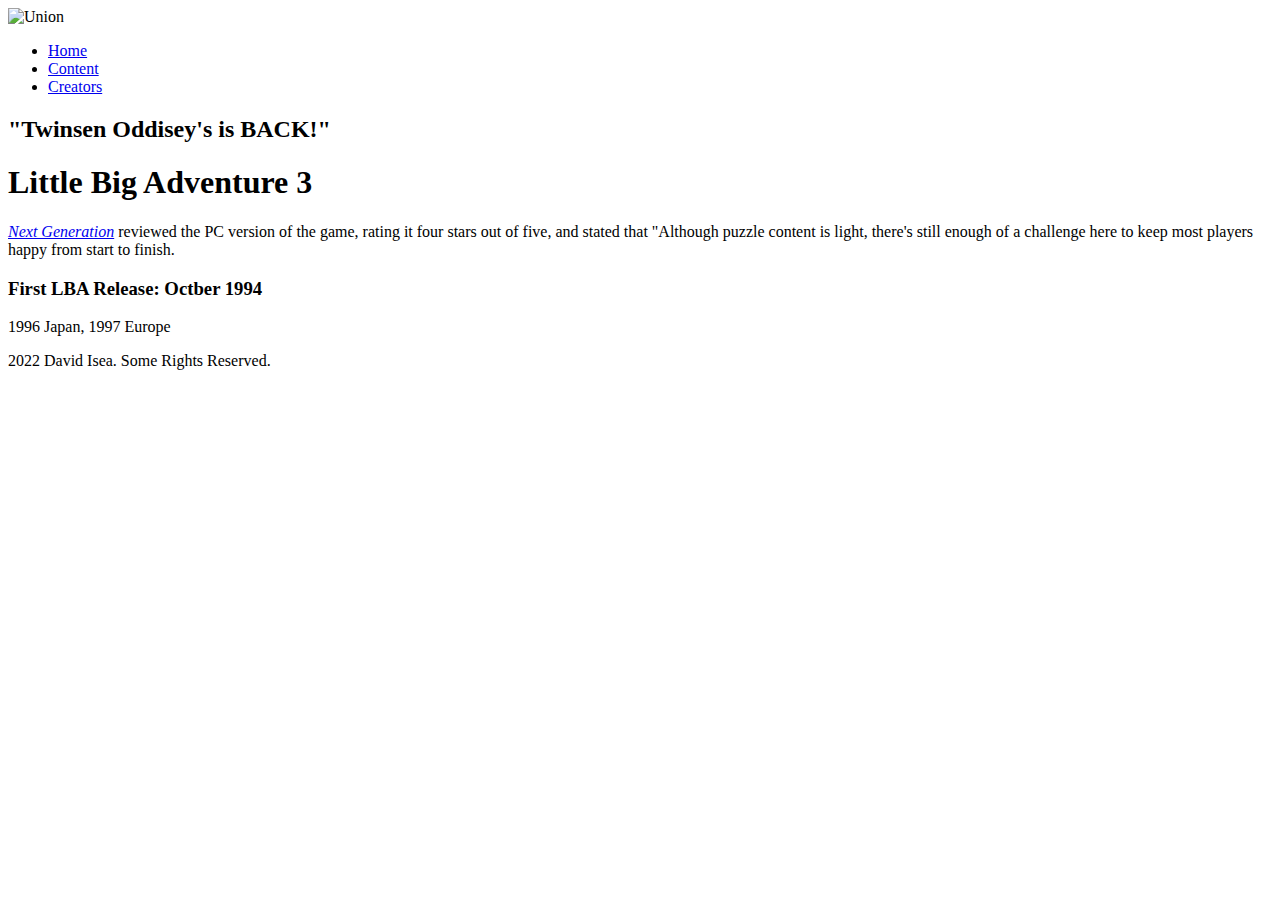
==== about.html @ aa3f0c39 "Create Pages" ====
<!DOCTYPE html>
<html lang="en">
<head>
  <meta charset="UTF-8">
<meta name="viewport" content="width=device-width, initial-scale=1.0">
<title>About Little Big Adventure!</title>  
</head>
<body>
    <nav class="navbar">                        
        <img class="menu" src="Images/Unionw.svg" alt="Union"/>
        <ul class="nav-links">
          <li><a href="index.html">Home</a></li>
          <li><a href="#program">Content</a></li>
          <li><a href="#contact">Creators</a></li>              
        </ul>
    </nav>
    <header class="header">        
        <h2>"Twinsen Oddisey's is BACK!"</h2>
        <h1>Little Big Adventure 3</h1>
        <p><em><a href="https://en.wikipedia.org/wiki/Next_Generation_(magazine)">Next Generation</a></em> reviewed the PC version of the game, rating it four stars out of five, and stated that "Although puzzle content is light, there's still enough of a challenge here to keep most players happy from start to finish.</p>       
        <h3>First LBA Release: Octber 1994</h3>
        <p>1996 Japan, 1997 Europe</p>
    </header>
    <footer id="footer">
        <div class="Partners">
        </div>
        <div>
            <p>2022 David Isea. Some Rights Reserved.</p>
        </div>
    </footer>
</body>
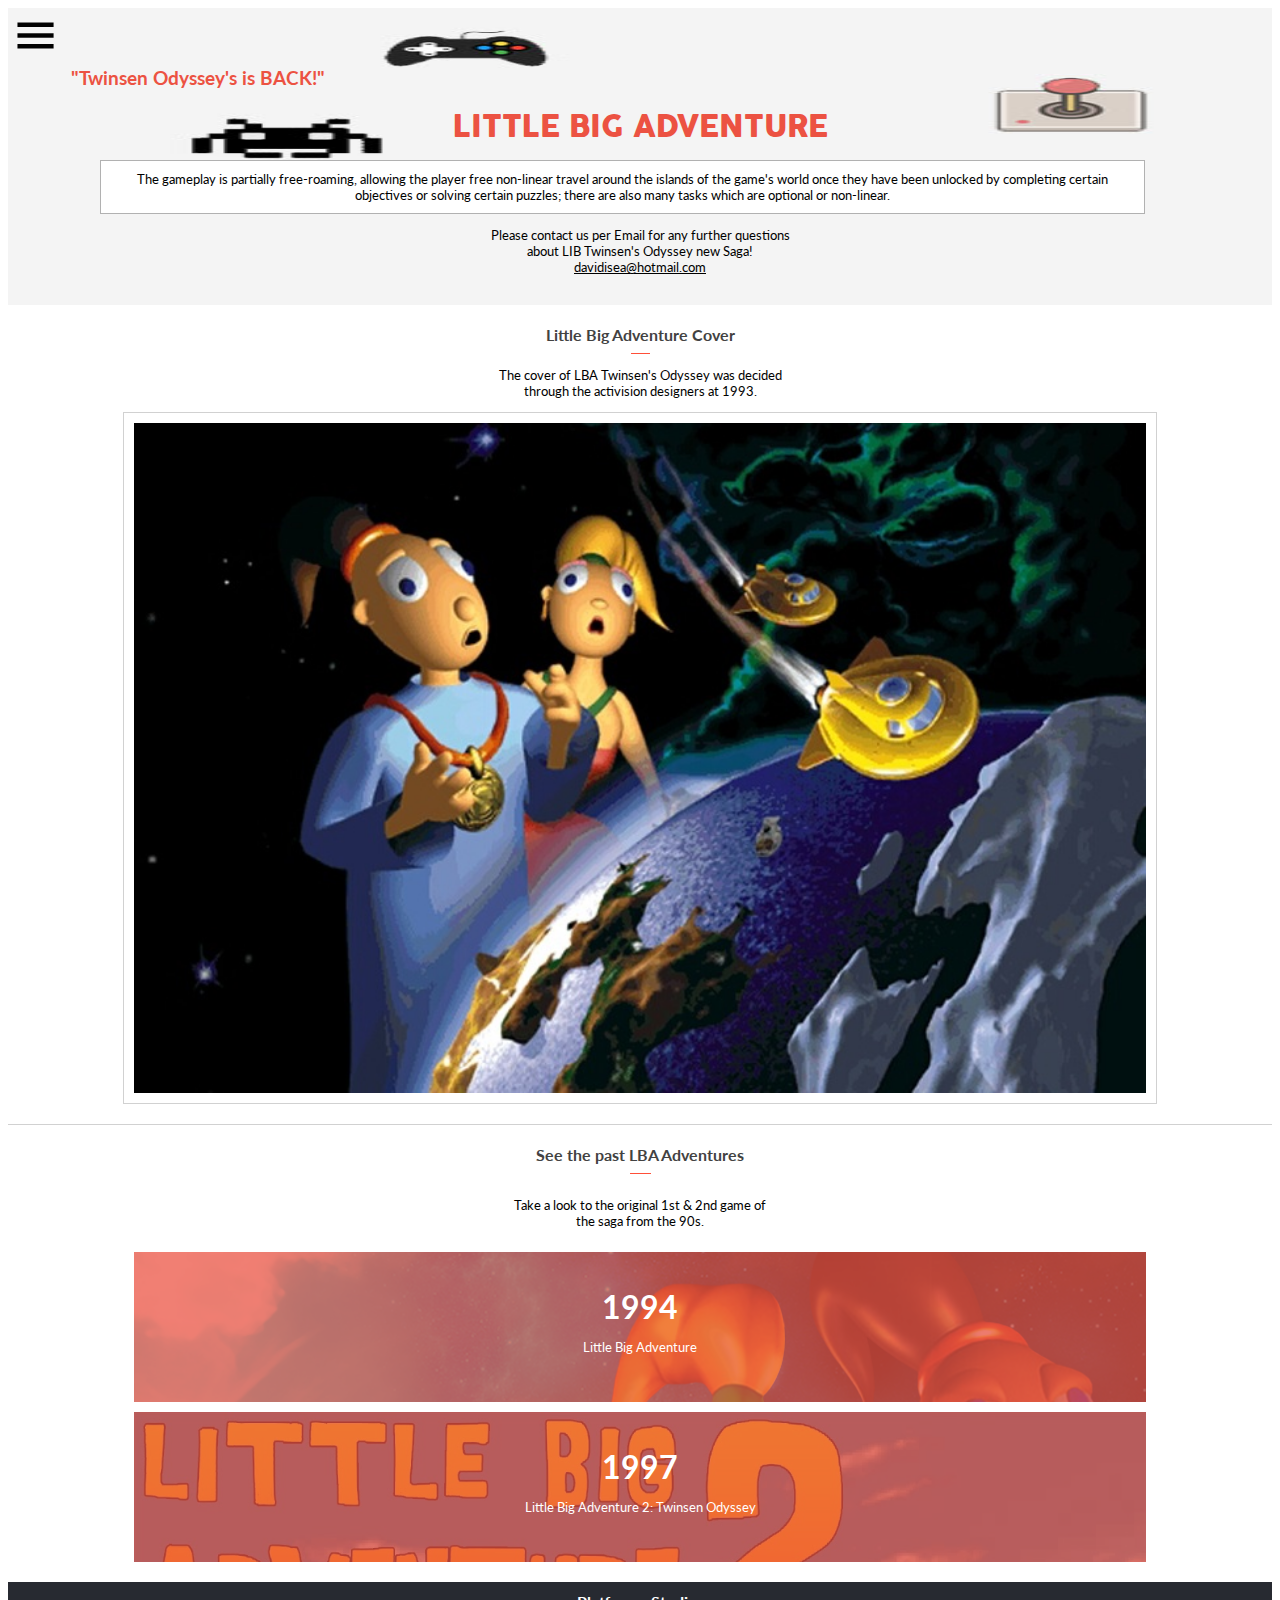
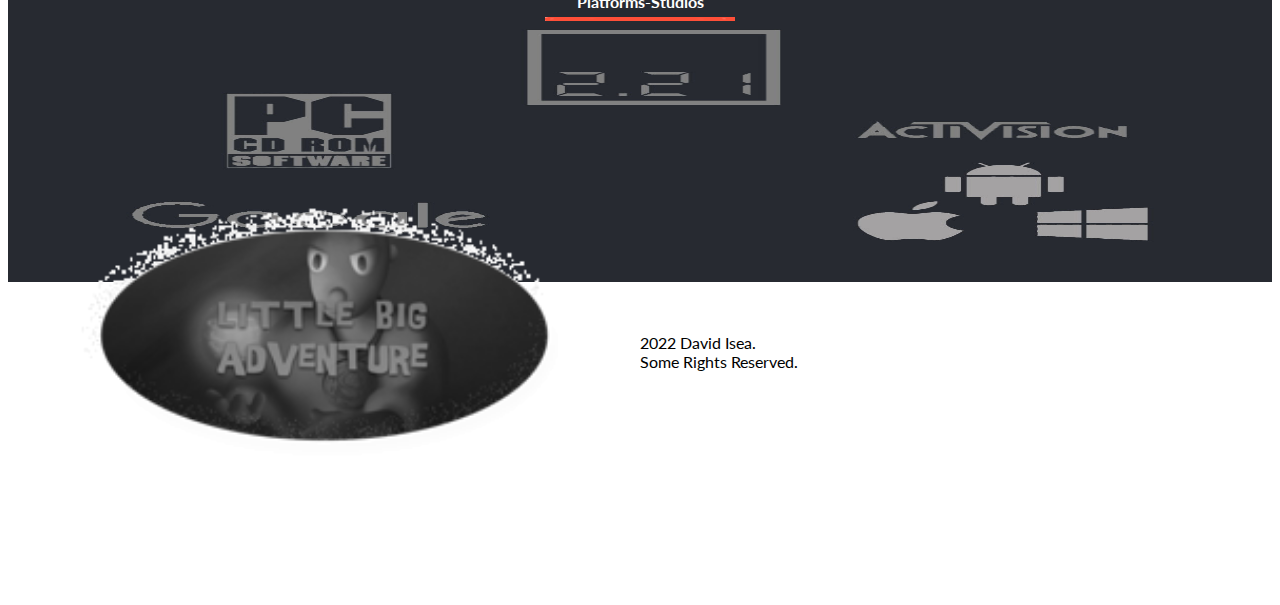
==== commit 73a28325: "Style for aobut" ====
--- a/about.html
+++ b/about.html
@@ -3,29 +3,58 @@
 <head>
   <meta charset="UTF-8">
 <meta name="viewport" content="width=device-width, initial-scale=1.0">
-<title>About Little Big Adventure!</title>  
+<title>Little Big Adventure!</title>
+<link rel="preconnect" href="https://fonts.googleapis.com">
+<link rel="preconnect" href="https://fonts.gstatic.com" crossorigin>
+<link href="https://fonts.googleapis.com/css2?family=Lato&display=swap" rel="stylesheet">
+<link rel="stylesheet" href="https://fonts.googleapis.com/css2?family=Material+Symbols+Outlined:opsz,wght,FILL,GRAD@20..48,100..700,0..1,-50..200" />
+<link rel="stylesheet" href="style.css">    
 </head>
 <body>
-    <nav class="navbar">                        
-        <img class="menu" src="Images/Unionw.svg" alt="Union"/>
-        <ul class="nav-links">
-          <li><a href="index.html">Home</a></li>
-          <li><a href="#program">Content</a></li>
-          <li><a href="#contact">Creators</a></li>              
+    <div id="bg-about">
+       <nav class="navbar">                        
+            <span class="material-symbols-outlined" >menu</span>
+            <ul class="nav-links">
+            <li><a href="about.html">About</a></li>
+            <li><a href="#program">Content</a></li>
+            <li><a href="#footer">Platforms-Studios</a></li>              
         </ul>
-    </nav>
-    <header class="header">        
-        <h2>"Twinsen Oddisey's is BACK!"</h2>
-        <h1>Little Big Adventure 3</h1>
-        <p><em><a href="https://en.wikipedia.org/wiki/Next_Generation_(magazine)">Next Generation</a></em> reviewed the PC version of the game, rating it four stars out of five, and stated that "Although puzzle content is light, there's still enough of a challenge here to keep most players happy from start to finish.</p>       
-        <h3>First LBA Release: Octber 1994</h3>
-        <p>1996 Japan, 1997 Europe</p>
-    </header>
+       </nav>
+       <header class="header about"> 
+            <h3>"Twinsen Odyssey's is BACK!"</h3>
+            <h1>Little Big Adventure</h1>
+            <p id="sup_text">The gameplay is partially free-roaming, allowing the player free non-linear travel around the islands of the game's world once they have been unlocked by completing certain objectives or solving certain puzzles; there are also many tasks which are optional or non-linear.</p>       
+            <p>Please contact us per Email for any further questions</br>
+            about LIB Twinsen's Odyssey new Saga!</br>
+            <a href=""> davidisea@hotmail.com</a></p>
+        </header>
+    </div>
+    <div class="logo">
+        <h4>Little Big Adventure Cover</h4>
+        <p>The cover of LBA Twinsen's Odyssey was decided</br>
+            through the activision designers at 1993.</p>
+        <img src="Images/lba2.jpg" alt="LBA Cover">
+    </div>
+    <div class="past">
+        <h4>See the past LBA Adventures</h4>
+        <p>Take a look to the original 1st & 2nd game of</br> the saga from the 90s.</p>
+        <div class="old1">
+            <h3>1994</h3>
+            <p>Little Big Adventure</p>
+        </div>
+        <div class="old2">
+            <h3>1997</h3>
+            <p>Little Big Adventure 2: Twinsen Odyssey</p>
+        </div>
+    </div>
     <footer id="footer">
-        <div class="Partners">
+        <div class="partners">
+        <h4>Platforms-Studios</h4>
         </div>
-        <div>
-            <p>2022 David Isea. Some Rights Reserved.</p>
+        <div class="copyrights">
+            <img class="lba" src="Images/lba.png" alt="LBA Logo"> 
+            <p>2022 David Isea.</br>Some Rights Reserved.</p>
         </div>
     </footer>
+
 </body>--- a/style.css
+++ b/style.css
@@ -0,0 +1,345 @@
+@font-face {
+    font-family: 'CocoGoose';
+    src: url(Fonts/cocogoose_pro-trial-webfont.woff);
+    src: url(Fonts/cocogoose_pro-trial-webfont.woff2);    
+}
+
+.navbar{
+   position: sticky;
+   padding: 5px;
+   top: 0;   
+}
+   
+.nav-links{
+    display: none;
+    float: inline-end;
+}
+
+.material-symbols-outlined {
+  font-variation-settings:
+  'FILL' 0,
+  'wght' 700,
+  'GRAD' 0,
+  'opsz' 48;
+  font-size: 45px;  
+}
+
+#bg{
+    background-image: url(Images/graybg.jpg);
+    background-repeat: no-repeat;
+    background-size: cover;
+}
+
+#bg-about{
+    background-image: url(Images/graybg-ABOUT.jpg);
+    background-repeat: no-repeat;
+    background-size: 100% 100%;
+}
+
+.header{   
+    display: flex;
+    flex-direction: column;
+    column-gap: 200px;
+    margin-inline: 5%;     
+}
+
+.main p{
+    background-color: rgb(240, 240, 240);
+    width: 95%;
+    margin-inline:2.5% ;
+    border: 3px solid white; 
+    font-family: 'Lato', sans-serif;   
+}
+
+.about #sup_text{
+    background-color: white;
+    width: 90%;
+    margin-inline:2.5% ;
+    border: 1px solid rgb(177, 177, 177); 
+    font-family: 'Lato', sans-serif;
+    padding: 10px; 
+    margin-bottom: 0px;  
+}
+
+a{
+    color: black;
+}
+
+a:hover {
+    color:#EC5242;
+  }
+
+.about p{
+    width: 100%;
+    text-align: center;
+    font-family: 'Lato', sans-serif;
+    font-size: small;
+    margin-bottom: 30px;
+}
+
+.header h4{
+    margin-bottom: 40px;
+}
+
+.header h2{
+    font-weight: bolder;
+    font-size: 25px;
+}
+
+.main h1{
+   background-image: url(Images/h1bg.jpg);
+   -webkit-background-clip: text;
+   -webkit-text-fill-color: transparent;   
+   font-size: 45px;
+   text-transform: uppercase;
+   font-weight: 400;
+   font-family: 'CocoGoose', sans-serif;
+   line-height: 38px;
+   margin-top: 5px;
+   margin-bottom: 0px;   
+}
+
+.about h1{
+    color: #EC5242;      
+    font-size: 30px;
+    text-transform: uppercase;
+    font-weight: 400;
+    font-family: 'CocoGoose', sans-serif;
+    line-height: 38px;
+    margin-top: 20px;
+    margin-bottom: 0px; 
+    text-align: center;
+}
+ 
+
+h3{
+    color: #EC5242;
+    font-family: 'Lato', sans-serif;
+    margin: 0;    
+}
+
+h2,h4{
+    color: #424242;
+    font-family: 'Lato', sans-serif;
+    margin: 0;
+}
+
+#program{
+    background-image: url(Images/Abstract-Patterns-High-Quality-Gray-Background.webp);
+    background-repeat: no-repeat;
+    background-size: cover;
+    padding-bottom: 80px;
+    display: flex;
+    flex-direction: column;
+}
+
+#lft{
+    text-align: right;
+    color:#EC5242;
+    font-size: 18px;  
+    font-weight: bold;
+    width: 40%;
+    text-align: right;  
+}
+.plist{       
+    width: 90%;
+    margin-inline: 5%;
+    padding-left: 0px;
+    font-family: 'Lato', sans-serif;   
+}
+
+.plist #f{
+    background-image: url(Images/Icons/conjunto-de-botones-de-xbox.png);
+    background-repeat: no-repeat;
+    background-size: 10%;
+    background-position: top 50% left 1%;
+}
+.plist #s{
+    background-image: url(Images/Icons/control-de-juego-con-joystick.png);
+    background-repeat: no-repeat;
+    background-size: 10%;
+    background-position: top 50% left 1%;
+}
+.plist #t{
+    background-image: url(Images/Icons/objetivo-del-juego-de-disparos.png);
+    background-repeat: no-repeat;
+    background-size: 10%;
+    background-position: top 50% left 1%;
+}
+.plist #fr{
+    background-image: url(Images/Icons/disco-de-forma-circular-negra.png);
+    background-repeat: no-repeat;
+    background-size: 10%;
+    background-position: top 50% left 1%;
+}
+.plist #ff{
+    background-image: url(Images/Icons/supervisar-el-teclado-y-el-mouse.png);
+    background-repeat: no-repeat;
+    background-size: 10%;
+    background-position: top 50% left 1%;
+}
+#program li{    
+    display: flex;    
+    color: rgb(226, 226, 226);
+    align-items: center;
+    justify-content: space-around;
+    background-color: rgb(240, 240, 240, 0.2);
+    gap: 15px;            
+}
+
+#program li #rgt{
+width: 60%;
+}
+
+li:not(:last-child) { 
+    margin-bottom: 10px;  
+ }
+
+.btn{
+    margin-top: 10px;
+    width: 60%;    
+    background-color: #EC5242;    
+    color: white;
+    padding: 15px 20px;
+    text-decoration: none;
+    margin-inline: 15%;
+    text-align: center;
+    font-family: 'Lato', sans-serif;
+}
+
+.btn:hover{
+    background-color: #f17668;
+}
+
+#program h4{
+    color: white;
+    text-align: center;
+    margin-top: 7%;
+    background: url(Images/underline.png) bottom no-repeat;
+    padding-bottom: 10px;
+    background-size: 10%;            
+}
+
+.logo{
+    padding-top: 20px;
+    display: flex;
+    flex-direction: column;
+    align-items: center;
+    padding-bottom: 20px;
+}
+
+.logo h4{
+    background: url(Images/underline.png) bottom no-repeat;
+    padding-bottom: 10px;
+    background-size: 10%;            
+}
+
+.logo p{
+    text-align: center;
+    font-family: 'Lato', sans-serif;
+    font-size: small;
+}
+
+.logo img{
+    width: 80%;
+    border: #d1d1d1 1px solid;
+    padding: 10px 10px;
+}
+
+.past{
+    padding-top: 20px;
+    display: flex;
+    flex-direction: column;
+    align-items: center;
+    padding-bottom: 20px;
+    border-top:  #d1d1d1 1px solid;   
+    row-gap: 10px;   
+}
+
+.past h4{
+    background: url(Images/underline.png) bottom no-repeat;
+    padding-bottom: 10px;
+    background-size: 10%;            
+}
+
+.past p{
+    text-align: center;
+    font-family: 'Lato', sans-serif;
+    font-size: small;      
+}
+
+.past h3{
+    text-align: center;
+    color: white;
+    font-size: xx-large;
+}
+
+.old1{
+    display: flex;
+    flex-direction: column;
+    justify-content: center;
+    background-image: url(Images/lbaa1.png);
+    background-repeat: no-repeat;
+    background-size: cover;
+    box-shadow: inset 0 0 0 100px rgba(236, 82, 66, 0.74);
+    width: 80%;
+    height: 150px; 
+    color: white;    
+}
+
+.old2{
+    display: flex;
+    flex-direction: column;
+    justify-content: center;
+    background-image: url(Images/lbaa2.jpg);
+    background-repeat: no-repeat;
+    background-size: cover;
+    box-shadow: inset 0 0 0 100px rgba(236, 82, 66, 0.74);
+    width: 80%;
+    height: 150px; 
+    color: white;     
+}
+
+footer{
+    display: flex;
+    flex-direction: column;
+    row-gap: 0px;
+}
+
+.partners{
+    width: 100%;
+    height: 300px;
+    background-image: url(Images/Partners/partners.jpg);
+    background-repeat: no-repeat;
+    background-size: 100% 100%;
+}
+
+.partners h4{
+    display: flex;
+    color: white;
+    justify-content: center;
+    padding-top: 10px;
+    background: url(Images/underline.png) bottom no-repeat;
+    padding-bottom: 10px;  
+    background-size: 15%;    
+}
+
+.copyrights{
+    padding-top: 20px;
+    background-color: white;
+    width: 100%;
+    height: 100px;
+    display: flex; 
+    justify-content: center; 
+    justify-content: space-around; 
+    align-items: center;   
+}
+
+.copyrights p{
+    width: 50%;
+    font-family: 'Lato', sans-serif;
+}
+
+.copyrights img{
+    width: 50%;
+}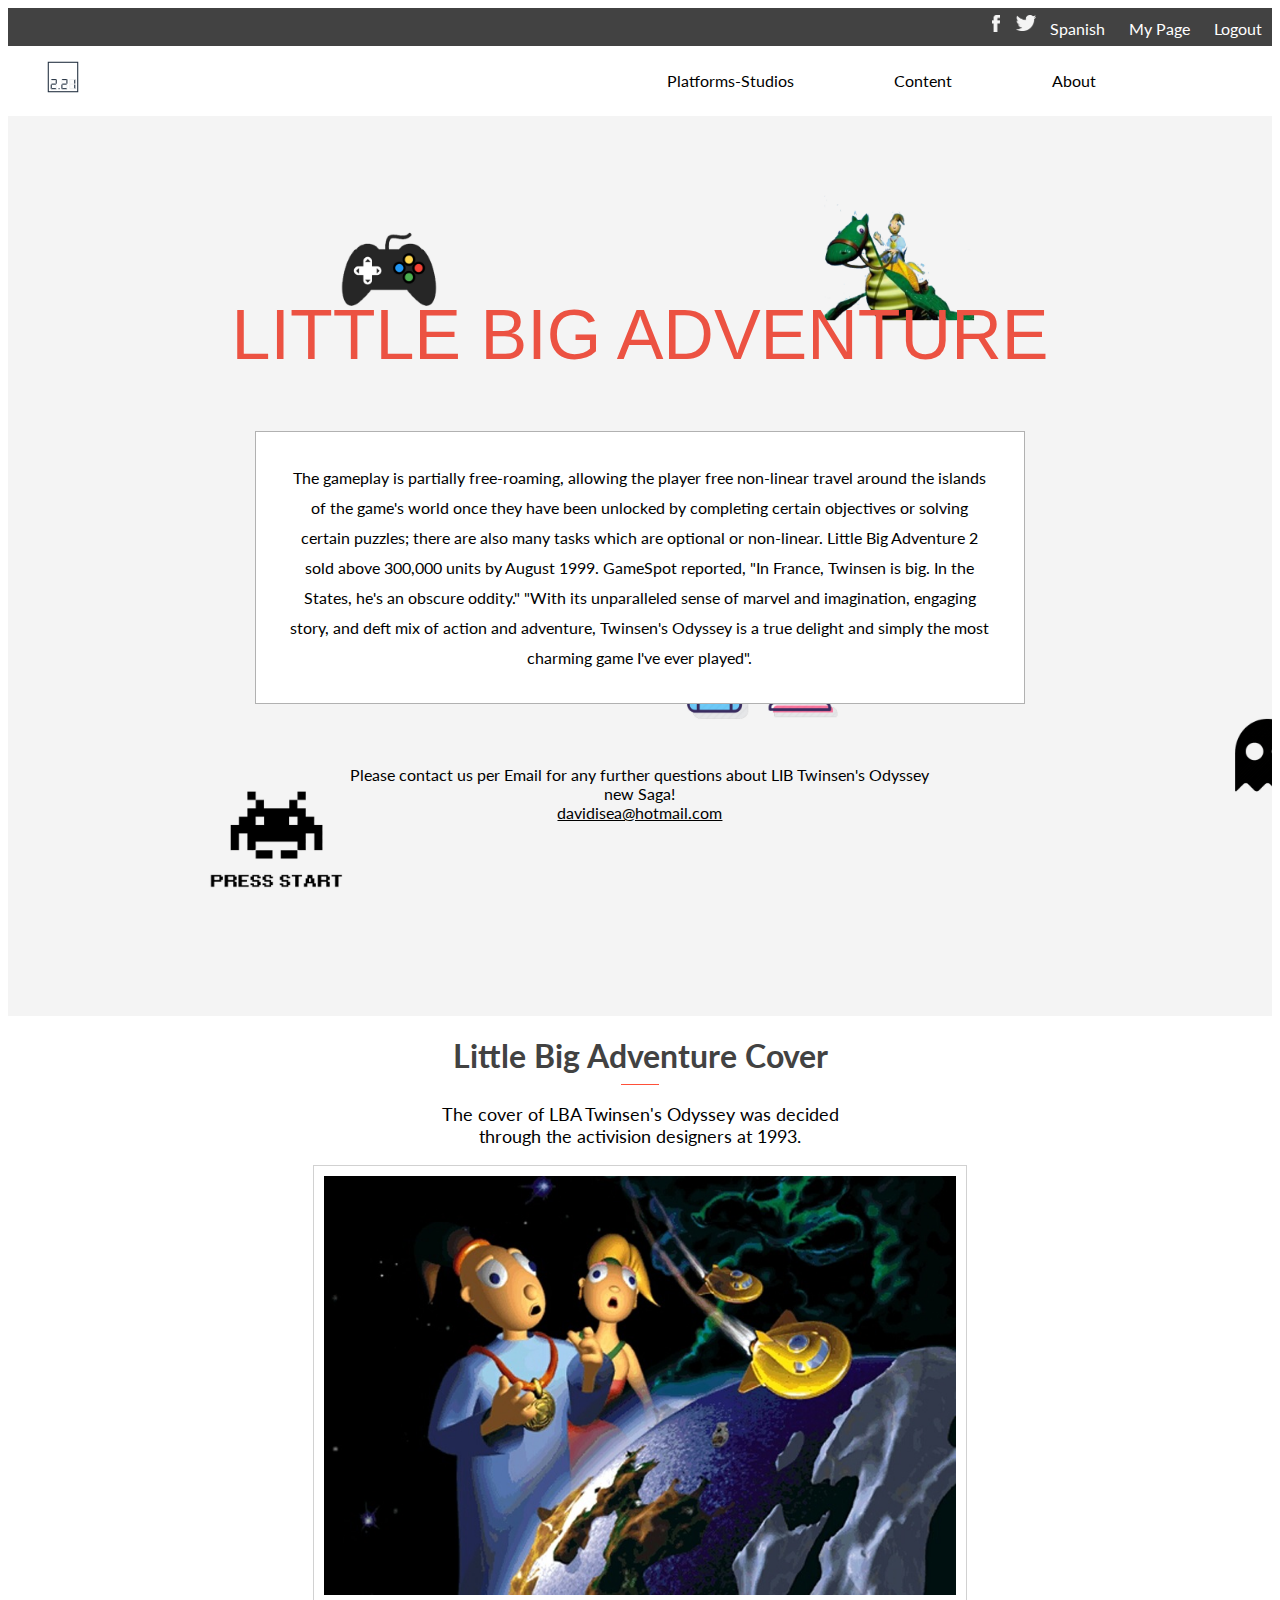
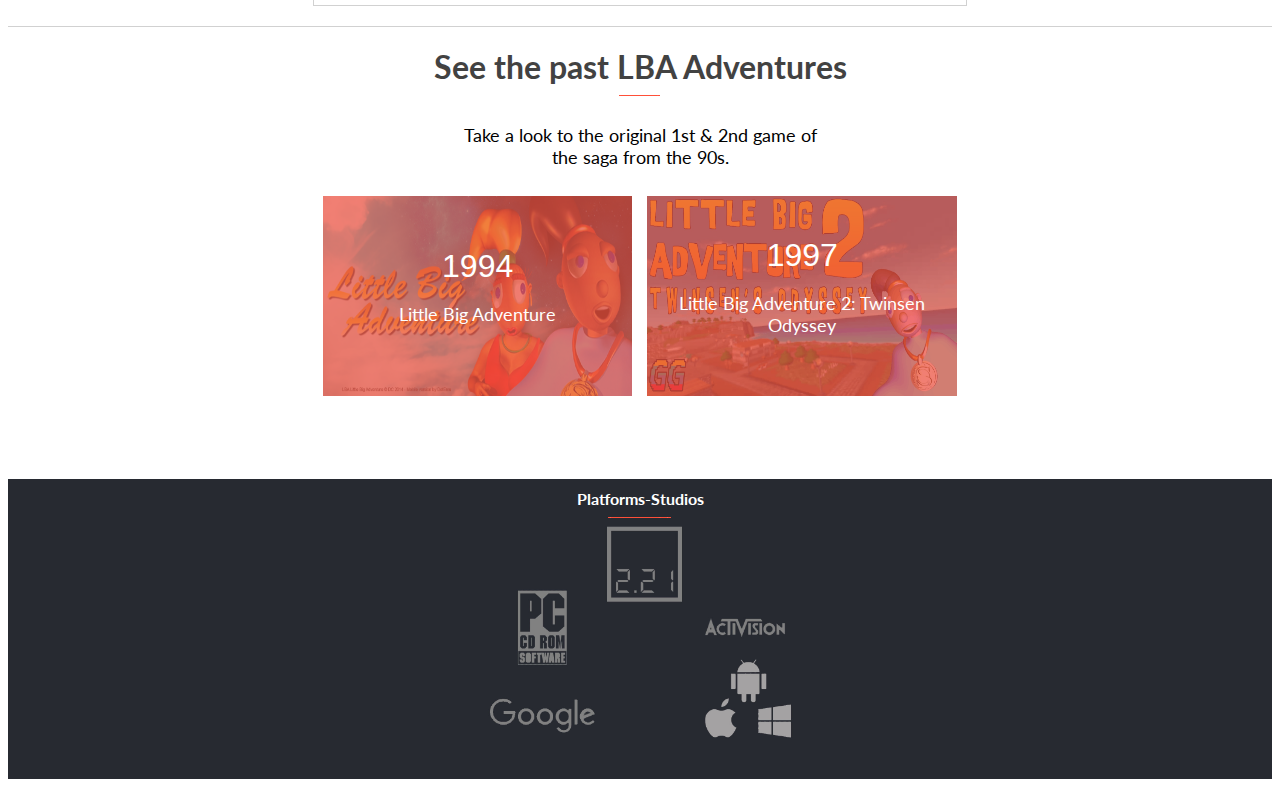
==== commit 33cf3972: "Add Desktop Style" ====
--- a/about.html
+++ b/about.html
@@ -11,20 +11,32 @@
 <link rel="stylesheet" href="style.css">    
 </head>
 <body>
+    <div class="topbar">        
+        <span class="facebook"></span>
+        <span class="twitter"></span>
+        <a href="about.html">Spanish</a>
+        <a href="#program">My Page</a>
+        <a href="#footer">Logout</a> 
+    </div>
     <div id="bg-about">
-       <nav class="navbar">                        
-            <span class="material-symbols-outlined" >menu</span>
-            <ul class="nav-links">
-            <li><a href="about.html">About</a></li>
-            <li><a href="#program">Content</a></li>
-            <li><a href="#footer">Platforms-Studios</a></li>              
-        </ul>
+        <nav class="navbar">                        
+            <span class="material-symbols-outlined">menu</span> 
+            <div class="home"><a href="index.html"></a></div>          
+            <a href="about.html">About</a>
+            <a href="#program">Content</a>
+            <a href="#footer">Platforms-Studios</a>       
        </nav>
        <header class="header about"> 
             <h3>"Twinsen Odyssey's is BACK!"</h3>
             <h1>Little Big Adventure</h1>
-            <p id="sup_text">The gameplay is partially free-roaming, allowing the player free non-linear travel around the islands of the game's world once they have been unlocked by completing certain objectives or solving certain puzzles; there are also many tasks which are optional or non-linear.</p>       
-            <p>Please contact us per Email for any further questions</br>
+            <p id="sup_text">The gameplay is partially free-roaming, allowing the player free non-linear travel around the islands of the game's world once they 
+                have been unlocked by completing certain objectives or solving certain puzzles; there are also many tasks which are optional or non-linear.</p> 
+            <p id="sup_text_desk">The gameplay is partially free-roaming, allowing the player free non-linear travel around the islands of the game's world once
+                 they have been unlocked by completing certain objectives or solving certain puzzles; there are also many tasks which are optional or non-linear. 
+                 Little Big Adventure 2 sold above 300,000 units by August 1999. GameSpot reported, "In France, Twinsen is big. In the States, he's an obscure oddity."
+                 "With its unparalleled sense of marvel and imagination, engaging story, and deft mix of action and adventure, Twinsen's Odyssey is a true delight and 
+                 simply the most charming game I've ever played".</p>      
+            <p id="suptext2">Please contact us per Email for any further questions
             about LIB Twinsen's Odyssey new Saga!</br>
             <a href=""> davidisea@hotmail.com</a></p>
         </header>
@@ -38,6 +50,7 @@
     <div class="past">
         <h4>See the past LBA Adventures</h4>
         <p>Take a look to the original 1st & 2nd game of</br> the saga from the 90s.</p>
+        <div class="oldcont">
         <div class="old1">
             <h3>1994</h3>
             <p>Little Big Adventure</p>
@@ -46,15 +59,12 @@
             <h3>1997</h3>
             <p>Little Big Adventure 2: Twinsen Odyssey</p>
         </div>
+        </div>
     </div>
     <footer id="footer">
         <div class="partners">
         <h4>Platforms-Studios</h4>
-        </div>
-        <div class="copyrights">
-            <img class="lba" src="Images/lba.png" alt="LBA Logo"> 
-            <p>2022 David Isea.</br>Some Rights Reserved.</p>
-        </div>
+        </div>        
     </footer>
 
 </body>--- a/style.css
+++ b/style.css
@@ -1,16 +1,13 @@
-@font-face {
-    font-family: 'CocoGoose';
-    src: url(Fonts/cocogoose_pro-trial-webfont.woff);
-    src: url(Fonts/cocogoose_pro-trial-webfont.woff2);    
-}
-
-.navbar{
+@import url('http://fonts.cdnfonts.com/css/cocogoose');
+
+.navbar{   
    position: sticky;
-   padding: 5px;
+   padding: 5px;    
    top: 0;   
-}
-   
-.nav-links{
+} 
+
+
+.navbar a{
     display: none;
     float: inline-end;
 }
@@ -31,6 +28,7 @@
 }
 
 #bg-about{
+    background-color: #f4f4f4;
     background-image: url(Images/graybg-ABOUT.jpg);
     background-repeat: no-repeat;
     background-size: 100% 100%;
@@ -40,7 +38,8 @@
     display: flex;
     flex-direction: column;
     column-gap: 200px;
-    margin-inline: 5%;     
+    margin-inline: 5%;
+    height: 600px;         
 }
 
 .main p{
@@ -49,6 +48,11 @@
     margin-inline:2.5% ;
     border: 3px solid white; 
     font-family: 'Lato', sans-serif;   
+    line-height: 40px;
+}
+
+.about{
+    justify-content: center;   
 }
 
 .about #sup_text{
@@ -58,7 +62,28 @@
     border: 1px solid rgb(177, 177, 177); 
     font-family: 'Lato', sans-serif;
     padding: 10px; 
-    margin-bottom: 0px;  
+    margin-top: 50px;
+    line-height: 30px;  
+}
+
+.about #suptext2{
+    width: 60%;
+    margin-inline: 20%;
+}
+
+.about h3{
+    align-self: center;
+}
+
+.about #sup_text_desk{
+    display: none;
+    background-color: white;
+    width: 90%;
+    margin-inline:2.5% ;
+    border: 1px solid rgb(177, 177, 177); 
+    font-family: 'Lato', sans-serif;
+    padding: 10px; 
+     
 }
 
 a{
@@ -72,8 +97,7 @@
 .about p{
     width: 100%;
     text-align: center;
-    font-family: 'Lato', sans-serif;
-    font-size: small;
+    font-family: 'Lato', sans-serif;    
     margin-bottom: 30px;
 }
 
@@ -90,7 +114,7 @@
    background-image: url(Images/h1bg.jpg);
    -webkit-background-clip: text;
    -webkit-text-fill-color: transparent;   
-   font-size: 45px;
+   font-size: 50px;
    text-transform: uppercase;
    font-weight: 400;
    font-family: 'CocoGoose', sans-serif;
@@ -101,11 +125,11 @@
 
 .about h1{
     color: #EC5242;      
-    font-size: 30px;
+    font-size: 50px;
     text-transform: uppercase;
     font-weight: 400;
     font-family: 'CocoGoose', sans-serif;
-    line-height: 38px;
+    line-height: 48px;
     margin-top: 20px;
     margin-bottom: 0px; 
     text-align: center;
@@ -115,7 +139,8 @@
 h3{
     color: #EC5242;
     font-family: 'Lato', sans-serif;
-    margin: 0;    
+    margin: 0;
+    font-weight: 100;    
 }
 
 h2,h4{
@@ -196,8 +221,7 @@
  }
 
 .btn{
-    margin-top: 10px;
-    width: 60%;    
+    margin-top: 10px;      
     background-color: #EC5242;    
     color: white;
     padding: 15px 20px;
@@ -264,14 +288,14 @@
 
 .past p{
     text-align: center;
-    font-family: 'Lato', sans-serif;
-    font-size: small;      
+    font-family: 'Lato', sans-serif;      
 }
 
 .past h3{
     text-align: center;
     color: white;
     font-size: xx-large;
+    font-family: 'CocoGoose', sans-serif;
 }
 
 .old1{
@@ -280,10 +304,10 @@
     justify-content: center;
     background-image: url(Images/lbaa1.png);
     background-repeat: no-repeat;
-    background-size: cover;
+    background-size: 100% 100%;
     box-shadow: inset 0 0 0 100px rgba(236, 82, 66, 0.74);
-    width: 80%;
-    height: 150px; 
+    width: 35%;
+    height: 200px; 
     color: white;    
 }
 
@@ -293,11 +317,19 @@
     justify-content: center;
     background-image: url(Images/lbaa2.jpg);
     background-repeat: no-repeat;
-    background-size: cover;
+    background-size: 100% 100%;
     box-shadow: inset 0 0 0 100px rgba(236, 82, 66, 0.74);
+    width: 35%;
+    height: 200px; 
+    color: white;     
+}
+
+.oldcont{
+    display: flex;
+    flex-direction: column;
+    justify-content: center;
     width: 80%;
-    height: 150px; 
-    color: white;     
+    row-gap: 15px;
 }
 
 footer{
@@ -307,11 +339,13 @@
 }
 
 .partners{
+    background-color: #272a31;
     width: 100%;
     height: 300px;
     background-image: url(Images/Partners/partners.jpg);
     background-repeat: no-repeat;
-    background-size: 100% 100%;
+    background-size: auto 100%;
+    background-position: top left 50%;
 }
 
 .partners h4{
@@ -325,21 +359,302 @@
 }
 
 .copyrights{
-    padding-top: 20px;
+    padding-block: 5%;
     background-color: white;
     width: 100%;
     height: 100px;
     display: flex; 
-    justify-content: center; 
-    justify-content: space-around; 
-    align-items: center;   
-}
-
-.copyrights p{
-    width: 50%;
+    justify-content: center;   
+    align-items: center;    
+}
+
+.copyrights p{   
     font-family: 'Lato', sans-serif;
 }
 
-.copyrights img{
-    width: 50%;
-}+.topbar{
+    display: none;
+}
+
+.twitter{
+    background: url(Images/Icons/twiticon.png);
+    background-size: 100%;
+    background-repeat: no-repeat;    
+    height: 20px;
+    width: 20px;
+    display: inline-block;    
+}
+
+.facebook{
+    background: url(Images/Icons/faceicon.png);
+    background-size: 40%;
+    background-repeat: no-repeat;    
+    height: 20px;
+    width: 20px;
+    display: inline-block;
+}
+
+.WP{
+    display: none;
+}
+
+
+@media only screen and  (min-width: 768px){
+    .topbar{
+        display: inline-block;
+        background-color:#424242;
+        width: 100%;        
+        padding-block: 7px;
+        text-align: end;
+    }
+    
+    .topbar a{        
+        text-align: center;
+        text-decoration: none;
+        color: white;
+        padding: 5px 10px;  
+        font-family: 'Lato', sans-serif;           
+    }
+
+    .navbar span{
+        display: none;
+    }          
+    
+    .navbar{
+        display: block;
+        overflow: hidden;
+        background-color: white;  
+        padding-right: 10%;
+    }
+  
+    .navbar a{
+        display: block;
+        float: right;
+        text-align: center;
+        text-decoration: none;
+        color: black;
+        padding: 0px 16px;
+        margin-top: 20px;
+        font-family: 'Lato', sans-serif;
+        margin-inline: 3%;       
+    }
+
+   .s221 {
+        background-image: url(Images/Partners/2.21\ studio.png);
+        background-repeat: no-repeat;
+        background-size:100% 100%; 
+        align-items: center;  
+    }
+
+    .navbar a:hover{
+        color: #EC5242;        
+    }
+
+    #bg{
+        width: 100%;              
+        background-image: url(Images/graybgdesktop.jpg);
+        background-repeat: no-repeat;
+        background-size: cover;
+    }
+
+    .header{
+        align-items: center;
+        height: inherit;
+        justify-content: center;
+        align-items: flex-start;
+        width: 80%;
+        margin-inline: 10%;
+        height: 100vh;   
+    }
+
+    .header h3{
+        font-size: xx-large;
+        
+    }
+
+    .header h1{
+        font-size: 70px;
+        line-height: 70px;
+    }
+
+    .main p{
+        margin-inline: 0%;
+        width: 60%;
+        padding: 20px;
+        font-size: large;
+        margin-bottom: 5%;
+    }
+
+    #headfoot{
+        margin-top: 2%;
+    }
+
+    .main h2{
+        font-size: 50px;
+        font-family: 'CocoGoose', sans-serif;
+        font-weight: 100;
+    }
+
+    .main h4{
+        font-size: xx-large;
+        font-family: 'CocoGoose', sans-serif;
+        font-weight: 100;
+    }
+   .plist{
+    display: flex;
+    gap: 10px;   
+    margin-inline: 15%;
+    width: 70%;      
+   }
+   
+   .plist li{
+    width: 33.33%;    
+    flex-direction: column;
+    justify-content: flex-end;        
+   }
+
+   .plist li:hover{
+    
+    border: 2px solid white;
+   }
+
+   li:not(:last-child) { 
+    margin-bottom: 0px;  
+    }
+
+     .plist #f{   
+    background-position: top 7% left 50%;
+    background-size: 20%;
+    }
+
+    .plist #s{ 
+    background-position: top 7% left 50%;
+    background-size: 20%;
+    }
+
+    .plist #t{ 
+    background-position: top 7% left 50%;
+    background-size: 20%;
+    }
+
+    .plist #fr{
+    background-position: top 7% left 50%;
+    background-size: 20%;
+    } 
+
+    .plist #ff{    
+    background-position: top 7% left 50%;
+    background-size: 20%;   
+    }
+
+    #program li{
+    justify-content: center;
+    text-align: center;
+    gap: 0px;
+    padding-top: 7%; 
+    padding-bottom: 1%;     
+    }
+
+    #program li p{
+    margin: 1%;
+    text-align: center;    
+    }
+
+    #program h4{    
+    margin-top: 3%;   
+    padding-bottom: 10px;
+    background-size: 3%;
+    margin-bottom: 3%;            
+    }
+    .btn{
+        display: none;
+    }
+    
+    .WP{
+        margin-top: 4%;
+        display: block;
+        text-align: center;
+        font-family: 'Lato', sans-serif; 
+        text-decoration: underline;
+        color: white;        
+    }    
+    .partners h4{                
+        background-size: 5%;           
+    }
+    #bg-about{
+        background-color: #f4f4f4;
+        background-image: url(Images/graybgaboutdesktop.jpg);
+        background-repeat: no-repeat;
+        background-size: auto 100%;
+    }
+    
+    .home a{
+        display: block;
+        background-image: url(Images/Partners/2.21\ studio.png);
+        background-repeat: no-repeat;
+        background-size: 100%;
+        height: 50px;
+        float: left;
+        margin-top: 10px;
+        padding: 0px 16px;        
+    }
+    
+    .about #sup_text{
+        display: none;
+    }
+
+    .about #sup_text_desk{
+        display: block;
+        background-color: white;
+        margin-inline: 15%;
+        width: 70%;        
+        border: 1px solid rgb(177, 177, 177);
+        font-size: medium; 
+        font-family: 'Lato', sans-serif;        
+        margin-bottom: 0px;
+        line-height: 30px;  
+        padding: 3%;
+    }
+
+    .about{
+        row-gap: 5%;
+        align-items: center;
+    }
+
+    .about h3{
+        display: none;
+    }
+
+    .about p{
+        font-size: medium;
+    }
+    
+    .logo  h4{
+        font-size:xx-large
+    }
+    
+    .logo p{
+        font-size: large;
+    }
+
+    .logo img{
+        width: 50%;
+    }
+
+    .past h4{
+        font-size: xx-large;
+    }
+    
+    .past p{
+        font-size: large;
+    }
+
+    .oldcont{
+        display: flex;
+        flex-direction: row;
+        justify-content: center;
+        width: 70%;             
+        column-gap: 15px;
+        margin-bottom: 5%;
+    }
+ }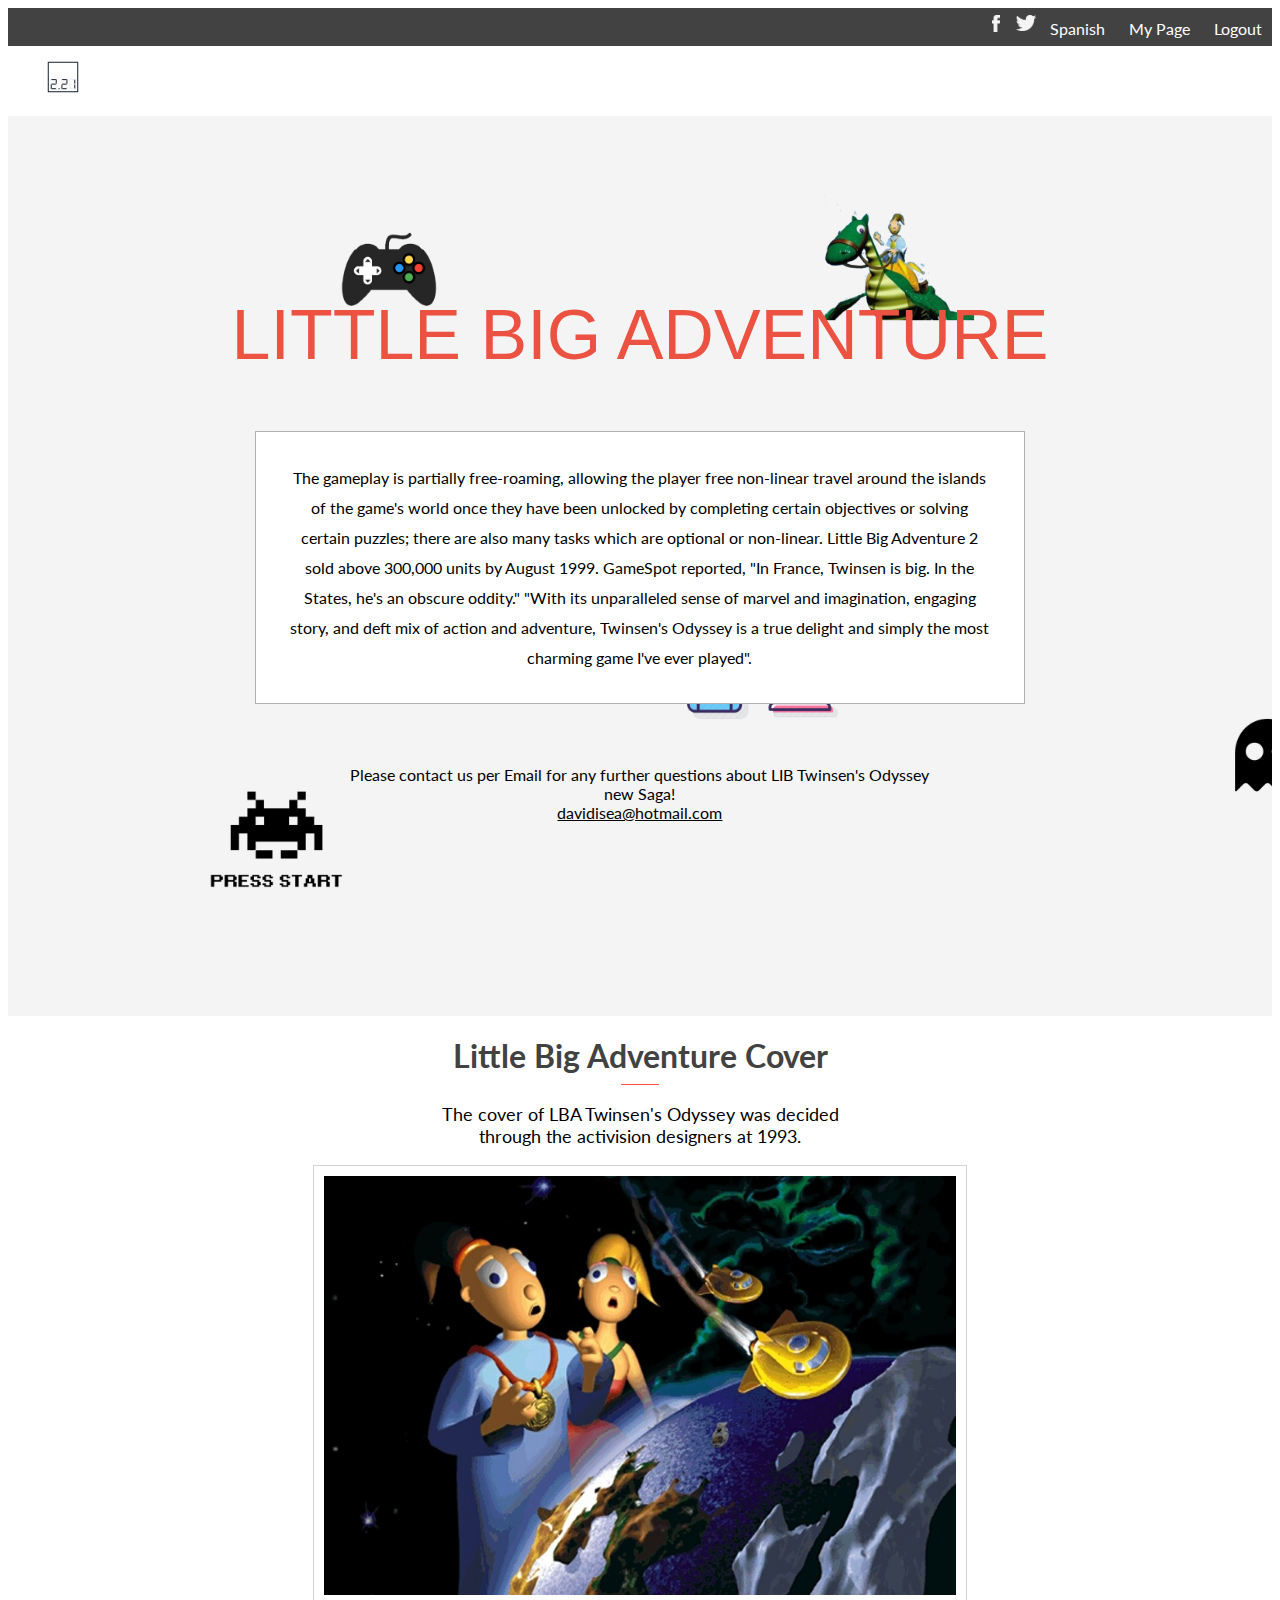
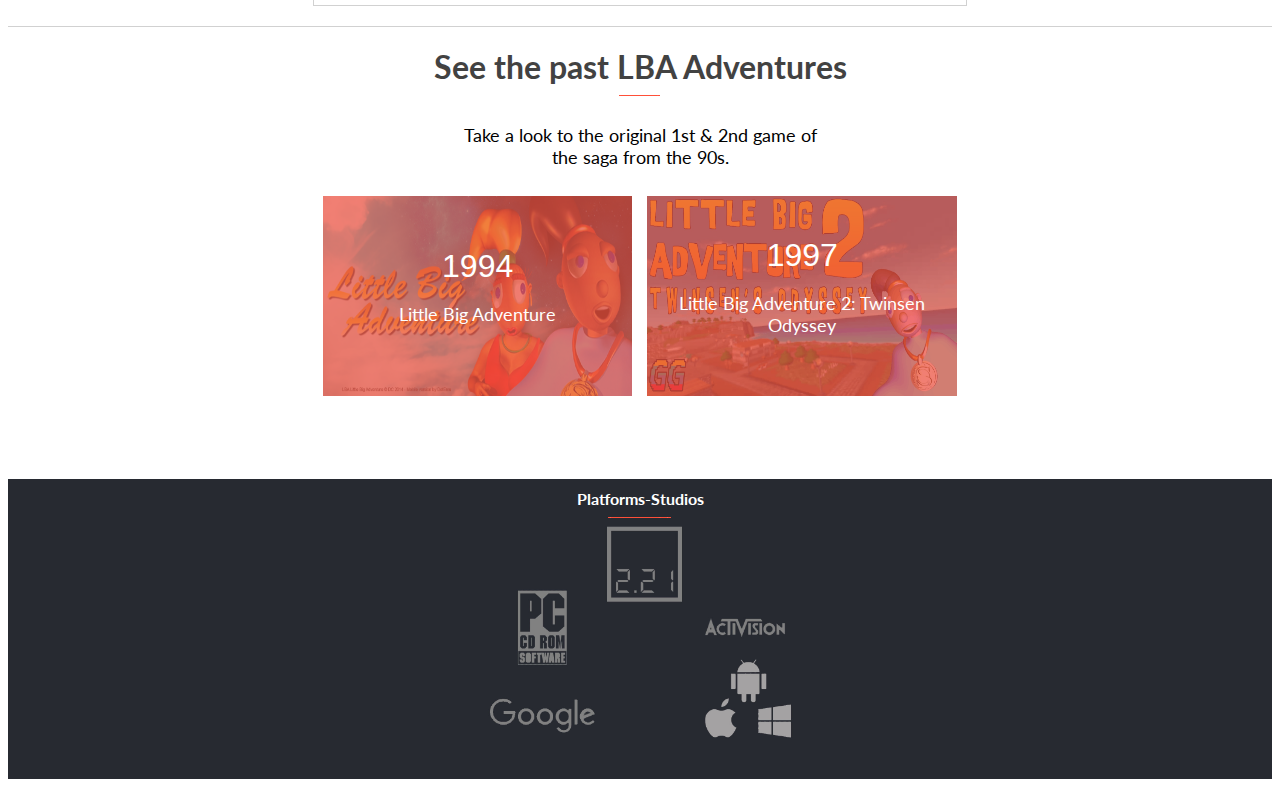
==== commit ade111e1: "Add PopUp Menu" ====
--- a/about.html
+++ b/about.html
@@ -20,11 +20,13 @@
     </div>
     <div id="bg-about">
         <nav class="navbar">                        
-            <span class="material-symbols-outlined">menu</span> 
+           <span class="material-symbols-outlined">menu</span>           
             <div class="home"><a href="index.html"></a></div>          
-            <a href="about.html">About</a>
-            <a href="#program">Content</a>
-            <a href="#footer">Platforms-Studios</a>       
+            <div id="links">
+                <a href="index.html">Home</a>
+                <a href="#logo">Content</a>
+                <a href="#footer">Platforms-Studios</a>
+            </div>       
        </nav>
        <header class="header about"> 
             <h3>"Twinsen Odyssey's is BACK!"</h3>
@@ -41,7 +43,7 @@
             <a href=""> davidisea@hotmail.com</a></p>
         </header>
     </div>
-    <div class="logo">
+    <div class="logo" id="logo">
         <h4>Little Big Adventure Cover</h4>
         <p>The cover of LBA Twinsen's Odyssey was decided</br>
             through the activision designers at 1993.</p>
@@ -66,5 +68,5 @@
         <h4>Platforms-Studios</h4>
         </div>        
     </footer>
-
+    <script src="app.js"></script>
 </body>--- a/style.css
+++ b/style.css
@@ -6,10 +6,28 @@
    top: 0;   
 } 
 
-
 .navbar a{
-    display: none;
-    float: inline-end;
+    text-decoration: none;
+    font-family: 'Lato', sans-serif;
+}
+
+@media only screen and  (max-width: 768px){
+.navbar #links{    
+    text-align: center;
+    display: none;    
+    background-color: rgba(236, 82, 66, 0.74);
+    padding: 10px;
+    border: gray solid 3px;
+    font-size: larger;
+    justify-content: space-between;
+}
+
+.navbar a{
+    color: white;
+}
+.header{
+    justify-content: center;
+}
 }
 
 .material-symbols-outlined {
@@ -118,7 +136,7 @@
    text-transform: uppercase;
    font-weight: 400;
    font-family: 'CocoGoose', sans-serif;
-   line-height: 38px;
+   line-height: 45px;
    margin-top: 5px;
    margin-bottom: 0px;   
 }
@@ -306,7 +324,7 @@
     background-repeat: no-repeat;
     background-size: 100% 100%;
     box-shadow: inset 0 0 0 100px rgba(236, 82, 66, 0.74);
-    width: 35%;
+    
     height: 200px; 
     color: white;    
 }
@@ -319,7 +337,7 @@
     background-repeat: no-repeat;
     background-size: 100% 100%;
     box-shadow: inset 0 0 0 100px rgba(236, 82, 66, 0.74);
-    width: 35%;
+    
     height: 200px; 
     color: white;     
 }
@@ -330,6 +348,7 @@
     justify-content: center;
     width: 80%;
     row-gap: 15px;
+
 }
 
 footer{
@@ -657,4 +676,13 @@
         column-gap: 15px;
         margin-bottom: 5%;
     }
+    
+    .navbar #links{
+    display: none;
+    float: inline-end;
+    }
+    
+    .old1, .old2{
+        width: 35%;
+    }
  }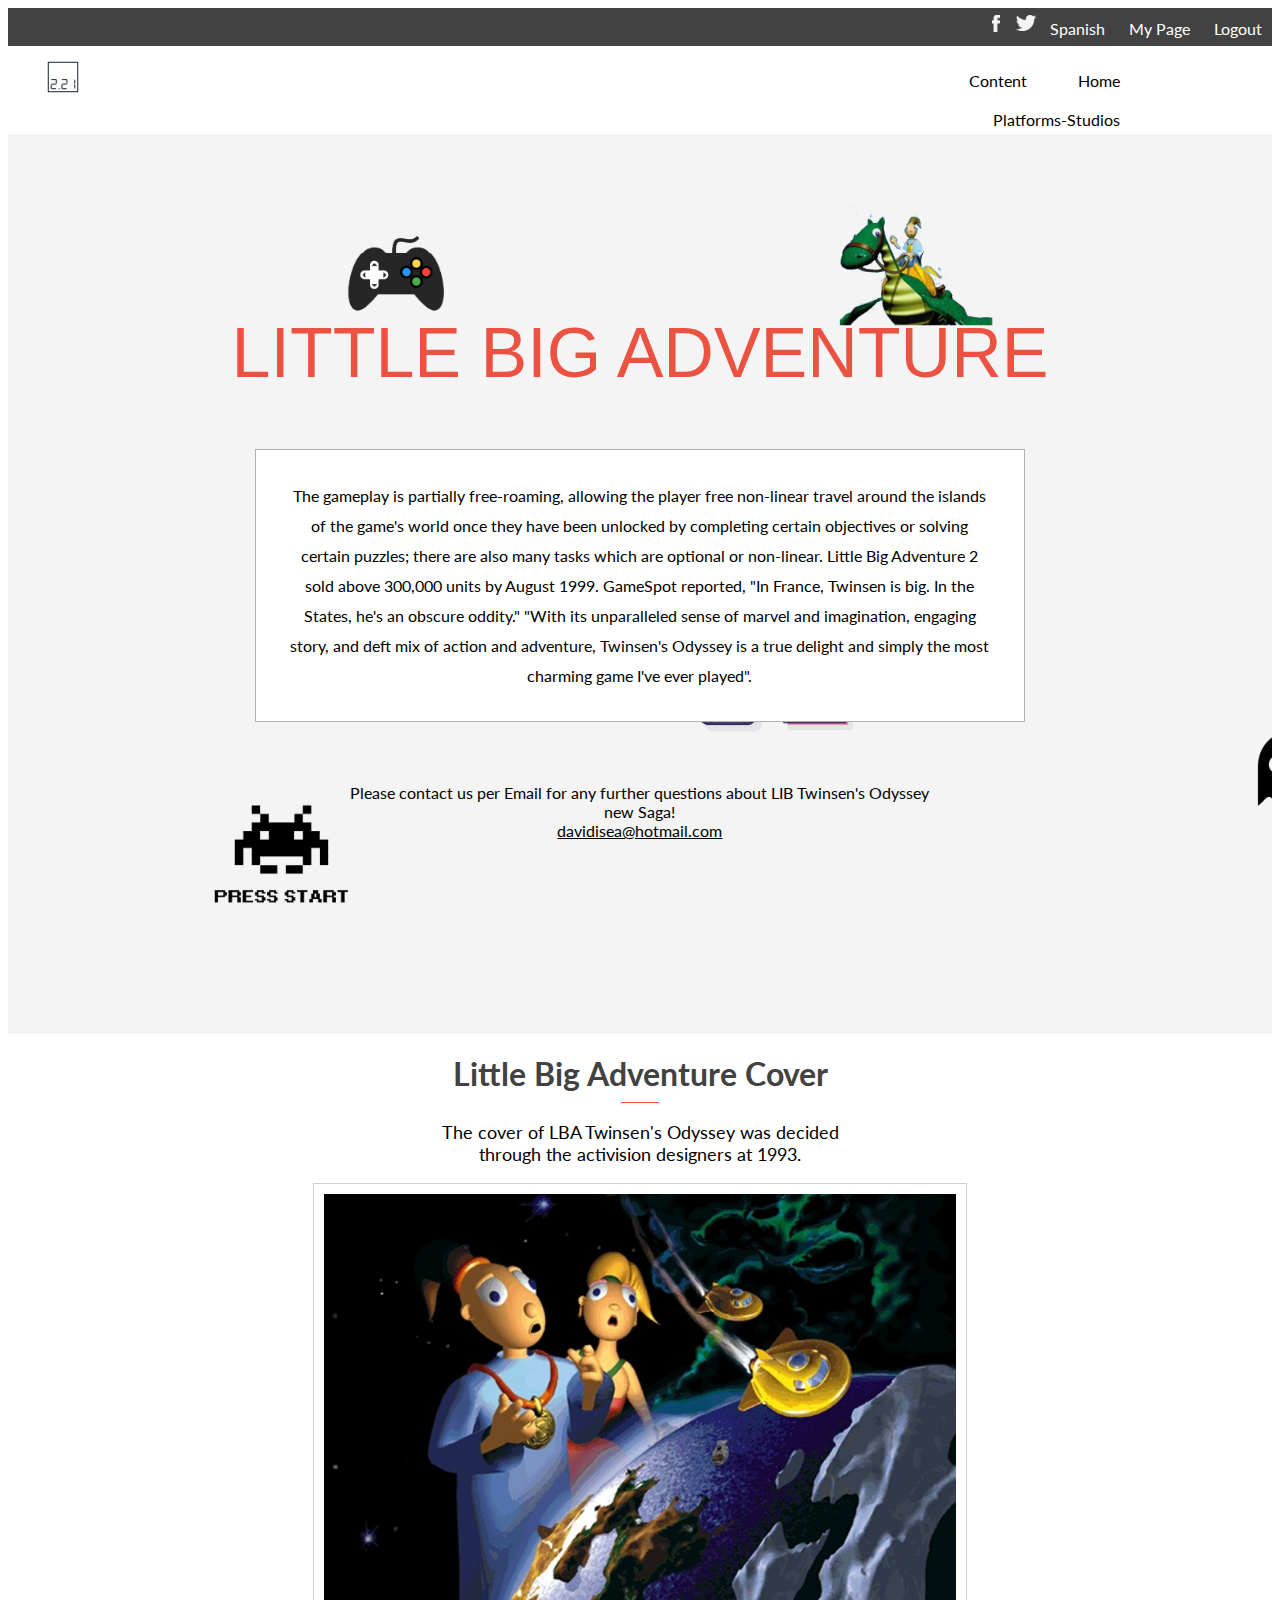
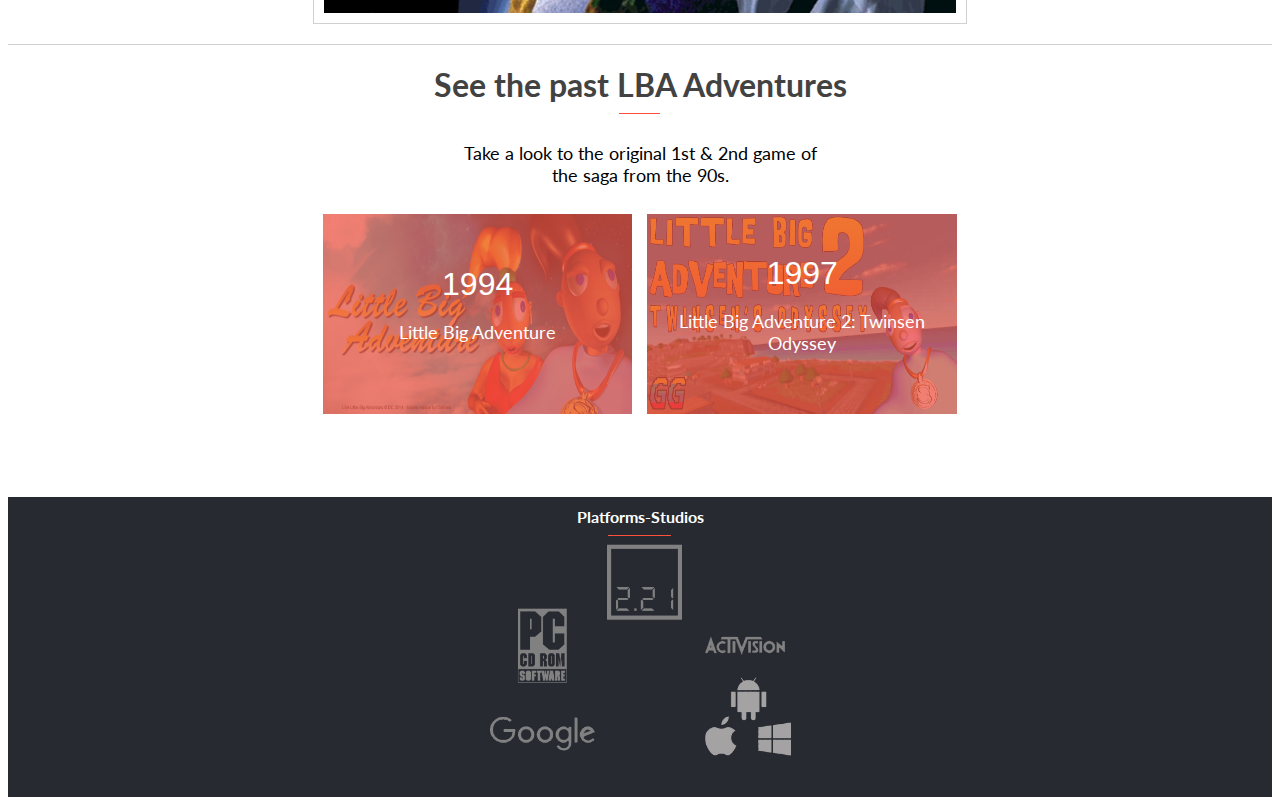
==== commit 9fb0b823: "Create menu JS" ====
--- a/about.html
+++ b/about.html
@@ -68,5 +68,5 @@
         <h4>Platforms-Studios</h4>
         </div>        
     </footer>
-    <script src="app.js"></script>
+    <script src="menu.js"></script>
 </body>--- a/style.css
+++ b/style.css
@@ -1,688 +1,839 @@
 @import url('http://fonts.cdnfonts.com/css/cocogoose');
 
-.navbar{   
-   position: sticky;
-   padding: 5px;    
-   top: 0;   
-} 
-
-.navbar a{
+.navbar {
+  position: sticky;
+  padding: 5px;
+  top: 0;
+}
+
+.navbar a {
+  text-decoration: none;
+  font-family: 'Lato', sans-serif;
+}
+
+.material-symbols-outlined {
+  font-variation-settings:
+    'FILL' 0,
+    'wght' 700,
+    'GRAD' 0,
+    'opsz' 48;
+  font-size: 45px;
+}
+
+#bg {
+  background-image: url(Images/graybg.jpg);
+  background-repeat: no-repeat;
+  background-size: cover;
+}
+
+#bg-about {
+  background-color: #f4f4f4;
+  background-image: url(Images/graybg-ABOUT.jpg);
+  background-repeat: no-repeat;
+  background-size: 100% 100%;
+}
+
+.header {
+  display: flex;
+  flex-direction: column;
+  column-gap: 200px;
+  margin-inline: 5%;
+
+  /* height: 500px;    */
+}
+
+.main p {
+  background-color: rgb(240, 240, 240);
+  width: 90%;
+  border: 3px solid white;
+  font-family: 'Lato', sans-serif;
+  line-height: 30px;
+  padding: 10px;
+}
+
+.about {
+  justify-content: center;
+}
+
+.about #sup_text {
+  background-color: white;
+  width: 90%;
+  margin-inline: 2.5%;
+  border: 1px solid rgb(177, 177, 177);
+  font-family: 'Lato', sans-serif;
+  padding: 10px;
+  margin-top: 50px;
+  line-height: 30px;
+}
+
+.about #suptext2 {
+  width: 60%;
+  margin-inline: 20%;
+}
+
+.about h3 {
+  align-self: center;
+}
+
+.about #sup_text_desk {
+  display: none;
+  background-color: white;
+  width: 90%;
+  margin-inline: 2.5%;
+  border: 1px solid rgb(177, 177, 177);
+  font-family: 'Lato', sans-serif;
+  padding: 10px;
+}
+
+a {
+  color: black;
+}
+
+a:hover {
+  color: #ec5242;
+}
+
+.about p {
+  width: 100%;
+  text-align: center;
+  font-family: 'Lato', sans-serif;
+  margin-bottom: 30px;
+}
+
+.header h4 {
+  margin-bottom: 40px;
+}
+
+.header h2 {
+  font-weight: bolder;
+  font-size: 25px;
+}
+
+.main h1 {
+  background-image: url(Images/h1bg.jpg);
+  -webkit-background-clip: text;
+  -webkit-text-fill-color: transparent;
+  font-size: 50px;
+  text-transform: uppercase;
+  font-weight: 400;
+  font-family: 'CocoGoose', sans-serif;
+  line-height: 45px;
+  margin-top: 5px;
+  margin-bottom: 0;
+}
+
+.about h1 {
+  color: #ec5242;
+  font-size: 50px;
+  text-transform: uppercase;
+  font-weight: 400;
+  font-family: 'CocoGoose', sans-serif;
+  line-height: 48px;
+  margin-top: 20px;
+  margin-bottom: 0;
+  text-align: center;
+}
+
+h3 {
+  color: #ec5242;
+  font-family: 'Lato', sans-serif;
+  margin: 0;
+  font-weight: 100;
+}
+
+h2,
+h4 {
+  color: #424242;
+  font-family: 'Lato', sans-serif;
+  margin: 0;
+}
+
+#program {
+  background-image: url(Images/Abstract-Patterns-High-Quality-Gray-Background.webp);
+  background-repeat: no-repeat;
+  background-size: cover;
+  padding-bottom: 80px;
+  display: flex;
+  flex-direction: column;
+}
+
+.lft {
+  text-align: right;
+  color: #ec5242;
+  font-size: 18px;
+  font-weight: bold;
+  width: 40%;
+  text-align: right;
+}
+
+.plist {
+  width: 90%;
+  margin-inline: 5%;
+  padding-left: 0;
+  font-family: 'Lato', sans-serif;
+}
+
+.plist #f {
+  background-image: url(Images/Icons/conjunto-de-botones-de-xbox.png);
+  background-repeat: no-repeat;
+  background-size: 10%;
+  background-position: top 50% left 1%;
+}
+
+.plist #s {
+  background-image: url(Images/Icons/control-de-juego-con-joystick.png);
+  background-repeat: no-repeat;
+  background-size: 10%;
+  background-position: top 50% left 1%;
+}
+
+.plist #t {
+  background-image: url(Images/Icons/objetivo-del-juego-de-disparos.png);
+  background-repeat: no-repeat;
+  background-size: 10%;
+  background-position: top 50% left 1%;
+}
+
+.plist #fr {
+  background-image: url(Images/Icons/disco-de-forma-circular-negra.png);
+  background-repeat: no-repeat;
+  background-size: 10%;
+  background-position: top 50% left 1%;
+}
+
+.plist #ff {
+  background-image: url(Images/Icons/supervisar-el-teclado-y-el-mouse.png);
+  background-repeat: no-repeat;
+  background-size: 10%;
+  background-position: top 50% left 1%;
+}
+
+#program li {
+  display: flex;
+  color: rgb(226, 226, 226);
+  align-items: center;
+  justify-content: space-around;
+  background-color: rgb(240, 240, 240, 0.2);
+  gap: 15px;
+}
+
+#program li .rgt {
+  width: 60%;
+}
+
+li:not(:last-child) {
+  margin-bottom: 10px;
+}
+
+.btn {
+  margin-top: 10px;
+  background-color: #ec5242;
+  color: white;
+  padding: 15px 20px;
+  text-decoration: none;
+  margin-inline: 15%;
+  text-align: center;
+  font-family: 'Lato', sans-serif;
+}
+
+.btn:hover {
+  background-color: #f17668;
+}
+
+#program h4 {
+  color: white;
+  text-align: center;
+  margin-top: 7%;
+  background: url(Images/underline.png) bottom no-repeat;
+  padding-bottom: 10px;
+  background-size: 10%;
+}
+
+.logo {
+  padding-top: 20px;
+  display: flex;
+  flex-direction: column;
+  align-items: center;
+  padding-bottom: 20px;
+}
+
+#Creators {
+  background-color: #fff;
+  display: flex;
+  flex-direction: column;
+}
+
+.creators1,
+.creators2 {
+  display: flex;
+  flex-direction: column;
+  margin-inline: 2.5%;
+  row-gap: 50px;
+  padding-top: 10%;
+}
+
+.creators2 {
+  padding-bottom: 10%;
+}
+
+.card,
+.carh {
+  display: flex;
+  height: auto;
+  column-gap: 5%;
+}
+
+.creators2,
+.cardh {
+  display: none;
+  column-gap: 5%;
+}
+
+.creator-img {
+  width: 25%;
+  height: 40%;
+}
+
+#CContent {
+  display: flex;
+  flex-direction: column;
+  justify-content: space-between;
+}
+
+.card p,
+.card h3,
+.cardh p,
+.cardh h3 {
+  font-family: 'Lato', sans-serif;
+}
+
+.card h3,
+.cardh h3 {
+  color: #272a31;
+  font-weight: 900;
+}
+
+.card p,
+.cardh p {
+  font-size: small;
+}
+
+.card h4,
+.cardh h4 {
+  color: #ec5242;
+  font-style: italic;
+  padding-top: 10px;
+  background: url(Images/gray_underline.png) bottom left no-repeat;
+  padding-bottom: 10px;
+  background-size: 8%;
+}
+
+.button {
+  display: flex;
+  justify-content: center;
+}
+
+.btn2 {
+  background-color: white;
+  border: #d1d1d1 1px solid;
+  padding: 10px 45%;
+  margin-bottom: 30px;
+  background-image: url(Images/Icons/more-arrow.png);
+  background-repeat: no-repeat;
+  background-position: top 50% right 40%;
+  background-size: 5%;
+}
+
+.logo h4 {
+  background: url(Images/underline.png) bottom no-repeat;
+  padding-bottom: 10px;
+  background-size: 10%;
+}
+
+.logo p {
+  text-align: center;
+  font-family: 'Lato', sans-serif;
+  font-size: small;
+}
+
+.logo img {
+  width: 80%;
+  border: #d1d1d1 1px solid;
+  padding: 10px 10px;
+}
+
+.past {
+  padding-top: 20px;
+  display: flex;
+  flex-direction: column;
+  align-items: center;
+  padding-bottom: 20px;
+  border-top: #d1d1d1 1px solid;
+  row-gap: 10px;
+}
+
+.past h4 {
+  background: url(Images/underline.png) bottom no-repeat;
+  padding-bottom: 10px;
+  background-size: 10%;
+}
+
+.past p {
+  text-align: center;
+  font-family: 'Lato', sans-serif;
+}
+
+.past h3 {
+  text-align: center;
+  color: white;
+  font-size: xx-large;
+  font-family: 'CocoGoose', sans-serif;
+}
+
+.old1 {
+  display: flex;
+  flex-direction: column;
+  justify-content: center;
+  background-image: url(Images/lbaa1.png);
+  background-repeat: no-repeat;
+  background-size: 100% 100%;
+  box-shadow: inset 0 0 0 100px rgba(236, 82, 66, 0.74);
+  height: 200px;
+  color: white;
+}
+
+.old2 {
+  display: flex;
+  flex-direction: column;
+  justify-content: center;
+  background-image: url(Images/lbaa2.jpg);
+  background-repeat: no-repeat;
+  background-size: 100% 100%;
+  box-shadow: inset 0 0 0 100px rgba(236, 82, 66, 0.74);
+  height: 200px;
+  color: white;
+}
+
+.oldcont {
+  display: flex;
+  flex-direction: column;
+  justify-content: center;
+  width: 80%;
+  row-gap: 15px;
+}
+
+footer {
+  display: flex;
+  flex-direction: column;
+  row-gap: 0;
+}
+
+.partners {
+  background-color: #272a31;
+  width: 100%;
+  height: 300px;
+  background-image: url(Images/Partners/partners.jpg);
+  background-repeat: no-repeat;
+  background-size: auto 100%;
+  background-position: top left 50%;
+}
+
+.partners h4 {
+  display: flex;
+  color: white;
+  justify-content: center;
+  padding-top: 10px;
+  background: url(Images/underline.png) bottom no-repeat;
+  padding-bottom: 10px;
+  background-size: 15%;
+}
+
+.copyrights {
+  padding-block: 5%;
+  background-color: white;
+  width: 100%;
+  height: 100px;
+  display: flex;
+  justify-content: center;
+  align-items: center;
+}
+
+.copyrights p {
+  font-family: 'Lato', sans-serif;
+}
+
+.topbar {
+  display: none;
+}
+
+.twitter {
+  background: url(Images/Icons/twiticon.png);
+  background-size: 100%;
+  background-repeat: no-repeat;
+  height: 20px;
+  width: 20px;
+  display: inline-block;
+}
+
+.facebook {
+  background: url(Images/Icons/faceicon.png);
+  background-size: 40%;
+  background-repeat: no-repeat;
+  height: 20px;
+  width: 20px;
+  display: inline-block;
+}
+
+.WP {
+  display: none;
+}
+
+@media only screen and  (min-width: 768px) {
+  .topbar {
+    display: inline-block;
+    background-color: #424242;
+    width: 100%;
+    padding-block: 7px;
+    text-align: end;
+  }
+
+  .topbar a {
+    text-align: center;
     text-decoration: none;
+    color: white;
+    padding: 5px 10px;
     font-family: 'Lato', sans-serif;
-}
-
-@media only screen and  (max-width: 768px){
-.navbar #links{    
+  }
+
+  .navbar span {
+    display: none;
+  }
+
+  .navbar {
+    display: block;
+    overflow: hidden;
+    background-color: white;
+    padding-right: 10%;
+  }
+
+  .navbar a {
+    display: block;
+    float: right;
     text-align: center;
-    display: none;    
+    text-decoration: none;
+    color: black;
+    padding: 0 16px;
+    margin-top: 20px;
+    font-family: 'Lato', sans-serif;
+    margin-inline: 3%;
+  }
+
+  .s221 {
+    background-image: url(Images/Partners/2.21\ studio.png);
+    background-repeat: no-repeat;
+    background-size: 100% 100%;
+    align-items: center;
+  }
+
+  .navbar a:hover {
+    color: #ec5242;
+  }
+
+  #bg {
+    width: 100%;
+    background-image: url(Images/graybgdesktop.jpg);
+    background-repeat: no-repeat;
+    background-size: cover;
+  }
+
+  .header {
+    align-items: center;
+    height: inherit;
+    justify-content: center;
+    align-items: flex-start;
+    width: 80%;
+    margin-inline: 10%;
+    height: 100vh;
+  }
+
+  .header h3 {
+    font-size: xx-large;
+  }
+
+  .header h1 {
+    font-size: 70px;
+    line-height: 70px;
+  }
+
+  .main p {
+    margin-inline: 0%;
+    width: 60%;
+    padding: 20px;
+    font-size: large;
+    margin-bottom: 5%;
+  }
+
+  #headfoot {
+    margin-top: 2%;
+  }
+
+  .main h2 {
+    font-size: 50px;
+    font-family: 'CocoGoose', sans-serif;
+    font-weight: 100;
+  }
+
+  .main h4 {
+    font-size: xx-large;
+    font-family: 'CocoGoose', sans-serif;
+    font-weight: 100;
+  }
+
+  .plist {
+    display: flex;
+    gap: 10px;
+    margin-inline: 15%;
+    width: 70%;
+  }
+
+  .plist li {
+    width: 33.33%;
+    flex-direction: column;
+    justify-content: flex-end;
+  }
+
+  .plist li:hover {
+    border: 2px solid white;
+  }
+
+  li:not(:last-child) {
+    margin-bottom: 0;
+  }
+
+  .plist #f {
+    background-position: top 7% left 50%;
+    background-size: 20%;
+  }
+
+  .plist #s {
+    background-position: top 7% left 50%;
+    background-size: 20%;
+  }
+
+  .plist #t {
+    background-position: top 7% left 50%;
+    background-size: 20%;
+  }
+
+  .plist #fr {
+    background-position: top 7% left 50%;
+    background-size: 20%;
+  }
+
+  .plist #ff {
+    background-position: top 7% left 50%;
+    background-size: 20%;
+  }
+
+  #program li {
+    justify-content: center;
+    text-align: center;
+    gap: 0;
+    padding-top: 7%;
+    padding-bottom: 1%;
+  }
+
+  #program li p {
+    margin: 1%;
+    text-align: center;
+  }
+
+  #program h4 {
+    margin-top: 3%;
+    padding-bottom: 10px;
+    background-size: 3%;
+    margin-bottom: 3%;
+  }
+
+  .btn {
+    display: none;
+  }
+
+  .WP {
+    margin-top: 4%;
+    display: block;
+    text-align: center;
+    font-family: 'Lato', sans-serif;
+    text-decoration: underline;
+    color: white;
+  }
+
+  .partners h4 {
+    background-size: 5%;
+  }
+
+  #bg-about {
+    background-color: #f4f4f4;
+    background-image: url(Images/graybgaboutdesktop.jpg);
+    background-repeat: no-repeat;
+    background-size: auto 100%;
+  }
+
+  .home a {
+    display: block;
+    background-image: url(Images/Partners/2.21\ studio.png);
+    background-repeat: no-repeat;
+    background-size: 100%;
+    height: 50px;
+    float: left;
+    margin-top: 10px;
+    padding: 0 16px;
+  }
+
+  .about #sup_text {
+    display: none;
+  }
+
+  .about #sup_text_desk {
+    display: block;
+    background-color: white;
+    margin-inline: 15%;
+    width: 70%;
+    border: 1px solid rgb(177, 177, 177);
+    font-size: medium;
+    font-family: 'Lato', sans-serif;
+    margin-bottom: 0;
+    line-height: 30px;
+    padding: 3%;
+  }
+
+  .about {
+    row-gap: 5%;
+    align-items: center;
+  }
+
+  .about h3 {
+    display: none;
+  }
+
+  .about p {
+    font-size: medium;
+  }
+
+  .logo h4 {
+    font-size: xx-large;
+  }
+
+  .logo p {
+    font-size: large;
+  }
+
+  .logo img {
+    width: 50%;
+  }
+
+  .past h4 {
+    font-size: xx-large;
+  }
+
+  .past p {
+    font-size: large;
+  }
+
+  .oldcont {
+    display: flex;
+    flex-direction: row;
+    justify-content: center;
+    width: 70%;
+    column-gap: 15px;
+    margin-bottom: 5%;
+  }
+
+  .navbar #links {
+    display: block;
+    float: inline-end;
+  }
+
+  .old1,
+  .old2 {
+    width: 35%;
+  }
+
+  .btn2 {
+    display: none;
+  }
+
+  .creators2,
+  .cardh {
+    display: flex;
+  }
+
+  .btn2 {
+    display: none;
+  }
+
+  #Creators {
+    flex-direction: row;
+    margin-inline: 10%;
+    justify-content: center;
+    padding-bottom: 10%;
+    column-gap: 5%;
+  }
+
+  .creators2 {
+    justify-content: space-around;
+    padding-bottom: 0%;
+  }
+
+  .creators2 .cardh {
+    height: 33.33%;
+  }
+
+  .cardh {
+    column-gap: 5%;
+  }
+
+  .creator-img {
+    height: 70%;
+    width: fit-content;
+  }
+
+  #CContent {
+    justify-content: flex-start;
+  }
+
+  .card p,
+  .cardh p {
+    font-size: medium;
+  }
+
+  .creators1,
+  .creators2 {
+    margin-inline: 0%;
+    width: 100%;
+  }
+}
+
+@media only screen and  (max-width: 768px) {
+  .navbar #links {
+    text-align: center;
+    display: none;
     background-color: rgba(236, 82, 66, 0.74);
     padding: 10px;
     border: gray solid 3px;
     font-size: larger;
     justify-content: space-between;
-}
-
-.navbar a{
+  }
+
+  .navbar a {
     color: white;
-}
-.header{
+  }
+
+  .header {
     justify-content: center;
-}
-}
-
-.material-symbols-outlined {
-  font-variation-settings:
-  'FILL' 0,
-  'wght' 700,
-  'GRAD' 0,
-  'opsz' 48;
-  font-size: 45px;  
-}
-
-#bg{
-    background-image: url(Images/graybg.jpg);
-    background-repeat: no-repeat;
-    background-size: cover;
-}
-
-#bg-about{
-    background-color: #f4f4f4;
-    background-image: url(Images/graybg-ABOUT.jpg);
-    background-repeat: no-repeat;
-    background-size: 100% 100%;
-}
-
-.header{   
-    display: flex;
-    flex-direction: column;
-    column-gap: 200px;
-    margin-inline: 5%;
-    height: 600px;         
-}
-
-.main p{
-    background-color: rgb(240, 240, 240);
-    width: 95%;
-    margin-inline:2.5% ;
-    border: 3px solid white; 
-    font-family: 'Lato', sans-serif;   
-    line-height: 40px;
-}
-
-.about{
-    justify-content: center;   
-}
-
-.about #sup_text{
-    background-color: white;
-    width: 90%;
-    margin-inline:2.5% ;
-    border: 1px solid rgb(177, 177, 177); 
-    font-family: 'Lato', sans-serif;
-    padding: 10px; 
-    margin-top: 50px;
-    line-height: 30px;  
-}
-
-.about #suptext2{
-    width: 60%;
-    margin-inline: 20%;
-}
-
-.about h3{
-    align-self: center;
-}
-
-.about #sup_text_desk{
-    display: none;
-    background-color: white;
-    width: 90%;
-    margin-inline:2.5% ;
-    border: 1px solid rgb(177, 177, 177); 
-    font-family: 'Lato', sans-serif;
-    padding: 10px; 
-     
-}
-
-a{
-    color: black;
-}
-
-a:hover {
-    color:#EC5242;
-  }
-
-.about p{
-    width: 100%;
-    text-align: center;
-    font-family: 'Lato', sans-serif;    
-    margin-bottom: 30px;
-}
-
-.header h4{
-    margin-bottom: 40px;
-}
-
-.header h2{
-    font-weight: bolder;
-    font-size: 25px;
-}
-
-.main h1{
-   background-image: url(Images/h1bg.jpg);
-   -webkit-background-clip: text;
-   -webkit-text-fill-color: transparent;   
-   font-size: 50px;
-   text-transform: uppercase;
-   font-weight: 400;
-   font-family: 'CocoGoose', sans-serif;
-   line-height: 45px;
-   margin-top: 5px;
-   margin-bottom: 0px;   
-}
-
-.about h1{
-    color: #EC5242;      
-    font-size: 50px;
-    text-transform: uppercase;
-    font-weight: 400;
-    font-family: 'CocoGoose', sans-serif;
-    line-height: 48px;
-    margin-top: 20px;
-    margin-bottom: 0px; 
-    text-align: center;
-}
- 
-
-h3{
-    color: #EC5242;
-    font-family: 'Lato', sans-serif;
-    margin: 0;
-    font-weight: 100;    
-}
-
-h2,h4{
-    color: #424242;
-    font-family: 'Lato', sans-serif;
-    margin: 0;
-}
-
-#program{
-    background-image: url(Images/Abstract-Patterns-High-Quality-Gray-Background.webp);
-    background-repeat: no-repeat;
-    background-size: cover;
-    padding-bottom: 80px;
-    display: flex;
-    flex-direction: column;
-}
-
-#lft{
-    text-align: right;
-    color:#EC5242;
-    font-size: 18px;  
-    font-weight: bold;
-    width: 40%;
-    text-align: right;  
-}
-.plist{       
-    width: 90%;
-    margin-inline: 5%;
-    padding-left: 0px;
-    font-family: 'Lato', sans-serif;   
-}
-
-.plist #f{
-    background-image: url(Images/Icons/conjunto-de-botones-de-xbox.png);
-    background-repeat: no-repeat;
-    background-size: 10%;
-    background-position: top 50% left 1%;
-}
-.plist #s{
-    background-image: url(Images/Icons/control-de-juego-con-joystick.png);
-    background-repeat: no-repeat;
-    background-size: 10%;
-    background-position: top 50% left 1%;
-}
-.plist #t{
-    background-image: url(Images/Icons/objetivo-del-juego-de-disparos.png);
-    background-repeat: no-repeat;
-    background-size: 10%;
-    background-position: top 50% left 1%;
-}
-.plist #fr{
-    background-image: url(Images/Icons/disco-de-forma-circular-negra.png);
-    background-repeat: no-repeat;
-    background-size: 10%;
-    background-position: top 50% left 1%;
-}
-.plist #ff{
-    background-image: url(Images/Icons/supervisar-el-teclado-y-el-mouse.png);
-    background-repeat: no-repeat;
-    background-size: 10%;
-    background-position: top 50% left 1%;
-}
-#program li{    
-    display: flex;    
-    color: rgb(226, 226, 226);
-    align-items: center;
-    justify-content: space-around;
-    background-color: rgb(240, 240, 240, 0.2);
-    gap: 15px;            
-}
-
-#program li #rgt{
-width: 60%;
-}
-
-li:not(:last-child) { 
-    margin-bottom: 10px;  
- }
-
-.btn{
-    margin-top: 10px;      
-    background-color: #EC5242;    
-    color: white;
-    padding: 15px 20px;
-    text-decoration: none;
-    margin-inline: 15%;
-    text-align: center;
-    font-family: 'Lato', sans-serif;
-}
-
-.btn:hover{
-    background-color: #f17668;
-}
-
-#program h4{
-    color: white;
-    text-align: center;
-    margin-top: 7%;
-    background: url(Images/underline.png) bottom no-repeat;
-    padding-bottom: 10px;
-    background-size: 10%;            
-}
-
-.logo{
-    padding-top: 20px;
-    display: flex;
-    flex-direction: column;
-    align-items: center;
-    padding-bottom: 20px;
-}
-
-.logo h4{
-    background: url(Images/underline.png) bottom no-repeat;
-    padding-bottom: 10px;
-    background-size: 10%;            
-}
-
-.logo p{
-    text-align: center;
-    font-family: 'Lato', sans-serif;
-    font-size: small;
-}
-
-.logo img{
-    width: 80%;
-    border: #d1d1d1 1px solid;
-    padding: 10px 10px;
-}
-
-.past{
-    padding-top: 20px;
-    display: flex;
-    flex-direction: column;
-    align-items: center;
-    padding-bottom: 20px;
-    border-top:  #d1d1d1 1px solid;   
-    row-gap: 10px;   
-}
-
-.past h4{
-    background: url(Images/underline.png) bottom no-repeat;
-    padding-bottom: 10px;
-    background-size: 10%;            
-}
-
-.past p{
-    text-align: center;
-    font-family: 'Lato', sans-serif;      
-}
-
-.past h3{
-    text-align: center;
-    color: white;
-    font-size: xx-large;
-    font-family: 'CocoGoose', sans-serif;
-}
-
-.old1{
-    display: flex;
-    flex-direction: column;
-    justify-content: center;
-    background-image: url(Images/lbaa1.png);
-    background-repeat: no-repeat;
-    background-size: 100% 100%;
-    box-shadow: inset 0 0 0 100px rgba(236, 82, 66, 0.74);
-    
-    height: 200px; 
-    color: white;    
-}
-
-.old2{
-    display: flex;
-    flex-direction: column;
-    justify-content: center;
-    background-image: url(Images/lbaa2.jpg);
-    background-repeat: no-repeat;
-    background-size: 100% 100%;
-    box-shadow: inset 0 0 0 100px rgba(236, 82, 66, 0.74);
-    
-    height: 200px; 
-    color: white;     
-}
-
-.oldcont{
-    display: flex;
-    flex-direction: column;
-    justify-content: center;
-    width: 80%;
-    row-gap: 15px;
-
-}
-
-footer{
-    display: flex;
-    flex-direction: column;
-    row-gap: 0px;
-}
-
-.partners{
-    background-color: #272a31;
-    width: 100%;
-    height: 300px;
-    background-image: url(Images/Partners/partners.jpg);
-    background-repeat: no-repeat;
-    background-size: auto 100%;
-    background-position: top left 50%;
-}
-
-.partners h4{
-    display: flex;
-    color: white;
-    justify-content: center;
-    padding-top: 10px;
-    background: url(Images/underline.png) bottom no-repeat;
-    padding-bottom: 10px;  
-    background-size: 15%;    
-}
-
-.copyrights{
-    padding-block: 5%;
-    background-color: white;
-    width: 100%;
-    height: 100px;
-    display: flex; 
-    justify-content: center;   
-    align-items: center;    
-}
-
-.copyrights p{   
-    font-family: 'Lato', sans-serif;
-}
-
-.topbar{
-    display: none;
-}
-
-.twitter{
-    background: url(Images/Icons/twiticon.png);
-    background-size: 100%;
-    background-repeat: no-repeat;    
-    height: 20px;
-    width: 20px;
-    display: inline-block;    
-}
-
-.facebook{
-    background: url(Images/Icons/faceicon.png);
-    background-size: 40%;
-    background-repeat: no-repeat;    
-    height: 20px;
-    width: 20px;
-    display: inline-block;
-}
-
-.WP{
-    display: none;
-}
-
-
-@media only screen and  (min-width: 768px){
-    .topbar{
-        display: inline-block;
-        background-color:#424242;
-        width: 100%;        
-        padding-block: 7px;
-        text-align: end;
-    }
-    
-    .topbar a{        
-        text-align: center;
-        text-decoration: none;
-        color: white;
-        padding: 5px 10px;  
-        font-family: 'Lato', sans-serif;           
-    }
-
-    .navbar span{
-        display: none;
-    }          
-    
-    .navbar{
-        display: block;
-        overflow: hidden;
-        background-color: white;  
-        padding-right: 10%;
-    }
-  
-    .navbar a{
-        display: block;
-        float: right;
-        text-align: center;
-        text-decoration: none;
-        color: black;
-        padding: 0px 16px;
-        margin-top: 20px;
-        font-family: 'Lato', sans-serif;
-        margin-inline: 3%;       
-    }
-
-   .s221 {
-        background-image: url(Images/Partners/2.21\ studio.png);
-        background-repeat: no-repeat;
-        background-size:100% 100%; 
-        align-items: center;  
-    }
-
-    .navbar a:hover{
-        color: #EC5242;        
-    }
-
-    #bg{
-        width: 100%;              
-        background-image: url(Images/graybgdesktop.jpg);
-        background-repeat: no-repeat;
-        background-size: cover;
-    }
-
-    .header{
-        align-items: center;
-        height: inherit;
-        justify-content: center;
-        align-items: flex-start;
-        width: 80%;
-        margin-inline: 10%;
-        height: 100vh;   
-    }
-
-    .header h3{
-        font-size: xx-large;
-        
-    }
-
-    .header h1{
-        font-size: 70px;
-        line-height: 70px;
-    }
-
-    .main p{
-        margin-inline: 0%;
-        width: 60%;
-        padding: 20px;
-        font-size: large;
-        margin-bottom: 5%;
-    }
-
-    #headfoot{
-        margin-top: 2%;
-    }
-
-    .main h2{
-        font-size: 50px;
-        font-family: 'CocoGoose', sans-serif;
-        font-weight: 100;
-    }
-
-    .main h4{
-        font-size: xx-large;
-        font-family: 'CocoGoose', sans-serif;
-        font-weight: 100;
-    }
-   .plist{
-    display: flex;
-    gap: 10px;   
-    margin-inline: 15%;
-    width: 70%;      
-   }
-   
-   .plist li{
-    width: 33.33%;    
-    flex-direction: column;
-    justify-content: flex-end;        
-   }
-
-   .plist li:hover{
-    
-    border: 2px solid white;
-   }
-
-   li:not(:last-child) { 
-    margin-bottom: 0px;  
-    }
-
-     .plist #f{   
-    background-position: top 7% left 50%;
-    background-size: 20%;
-    }
-
-    .plist #s{ 
-    background-position: top 7% left 50%;
-    background-size: 20%;
-    }
-
-    .plist #t{ 
-    background-position: top 7% left 50%;
-    background-size: 20%;
-    }
-
-    .plist #fr{
-    background-position: top 7% left 50%;
-    background-size: 20%;
-    } 
-
-    .plist #ff{    
-    background-position: top 7% left 50%;
-    background-size: 20%;   
-    }
-
-    #program li{
-    justify-content: center;
-    text-align: center;
-    gap: 0px;
-    padding-top: 7%; 
-    padding-bottom: 1%;     
-    }
-
-    #program li p{
-    margin: 1%;
-    text-align: center;    
-    }
-
-    #program h4{    
-    margin-top: 3%;   
-    padding-bottom: 10px;
-    background-size: 3%;
-    margin-bottom: 3%;            
-    }
-    .btn{
-        display: none;
-    }
-    
-    .WP{
-        margin-top: 4%;
-        display: block;
-        text-align: center;
-        font-family: 'Lato', sans-serif; 
-        text-decoration: underline;
-        color: white;        
-    }    
-    .partners h4{                
-        background-size: 5%;           
-    }
-    #bg-about{
-        background-color: #f4f4f4;
-        background-image: url(Images/graybgaboutdesktop.jpg);
-        background-repeat: no-repeat;
-        background-size: auto 100%;
-    }
-    
-    .home a{
-        display: block;
-        background-image: url(Images/Partners/2.21\ studio.png);
-        background-repeat: no-repeat;
-        background-size: 100%;
-        height: 50px;
-        float: left;
-        margin-top: 10px;
-        padding: 0px 16px;        
-    }
-    
-    .about #sup_text{
-        display: none;
-    }
-
-    .about #sup_text_desk{
-        display: block;
-        background-color: white;
-        margin-inline: 15%;
-        width: 70%;        
-        border: 1px solid rgb(177, 177, 177);
-        font-size: medium; 
-        font-family: 'Lato', sans-serif;        
-        margin-bottom: 0px;
-        line-height: 30px;  
-        padding: 3%;
-    }
-
-    .about{
-        row-gap: 5%;
-        align-items: center;
-    }
-
-    .about h3{
-        display: none;
-    }
-
-    .about p{
-        font-size: medium;
-    }
-    
-    .logo  h4{
-        font-size:xx-large
-    }
-    
-    .logo p{
-        font-size: large;
-    }
-
-    .logo img{
-        width: 50%;
-    }
-
-    .past h4{
-        font-size: xx-large;
-    }
-    
-    .past p{
-        font-size: large;
-    }
-
-    .oldcont{
-        display: flex;
-        flex-direction: row;
-        justify-content: center;
-        width: 70%;             
-        column-gap: 15px;
-        margin-bottom: 5%;
-    }
-    
-    .navbar #links{
-    display: none;
-    float: inline-end;
-    }
-    
-    .old1, .old2{
-        width: 35%;
-    }
- }+  }
+
+  .copyrights img {
+    width: 50%;
+  }
+}
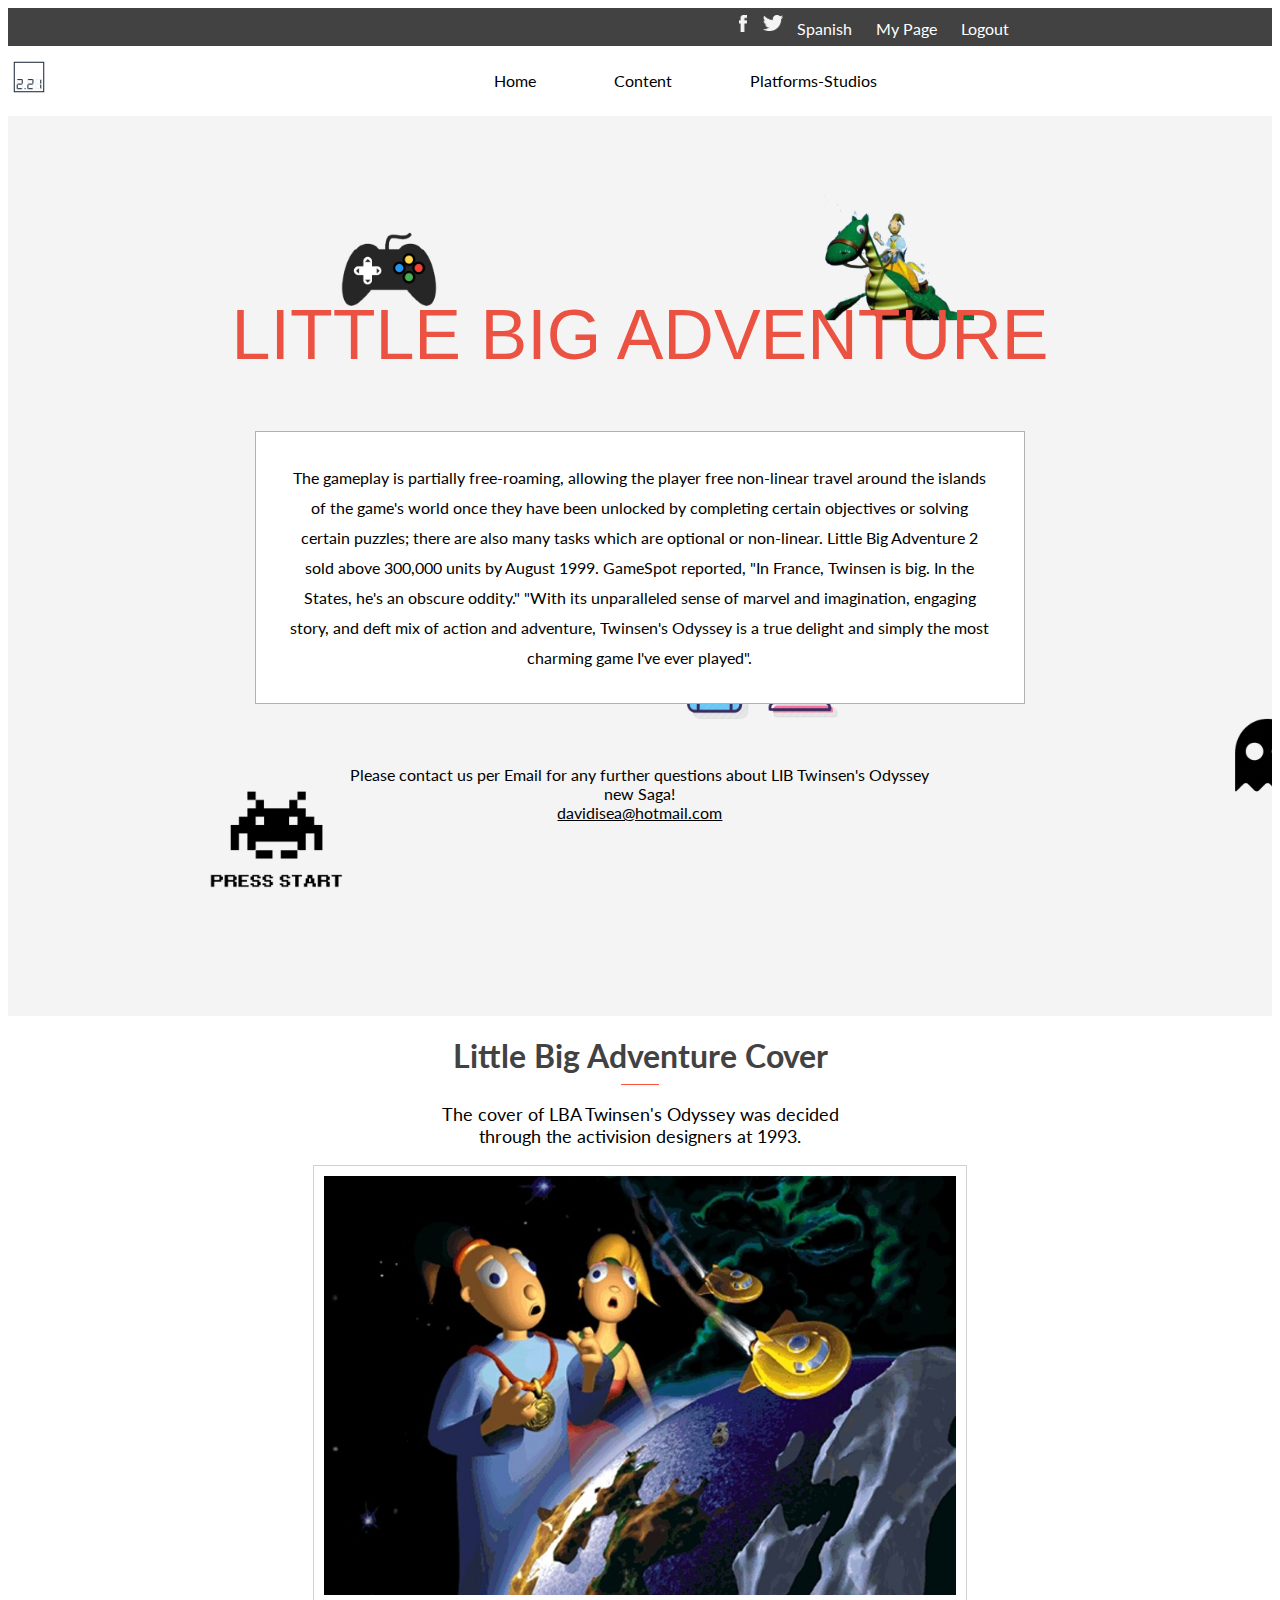
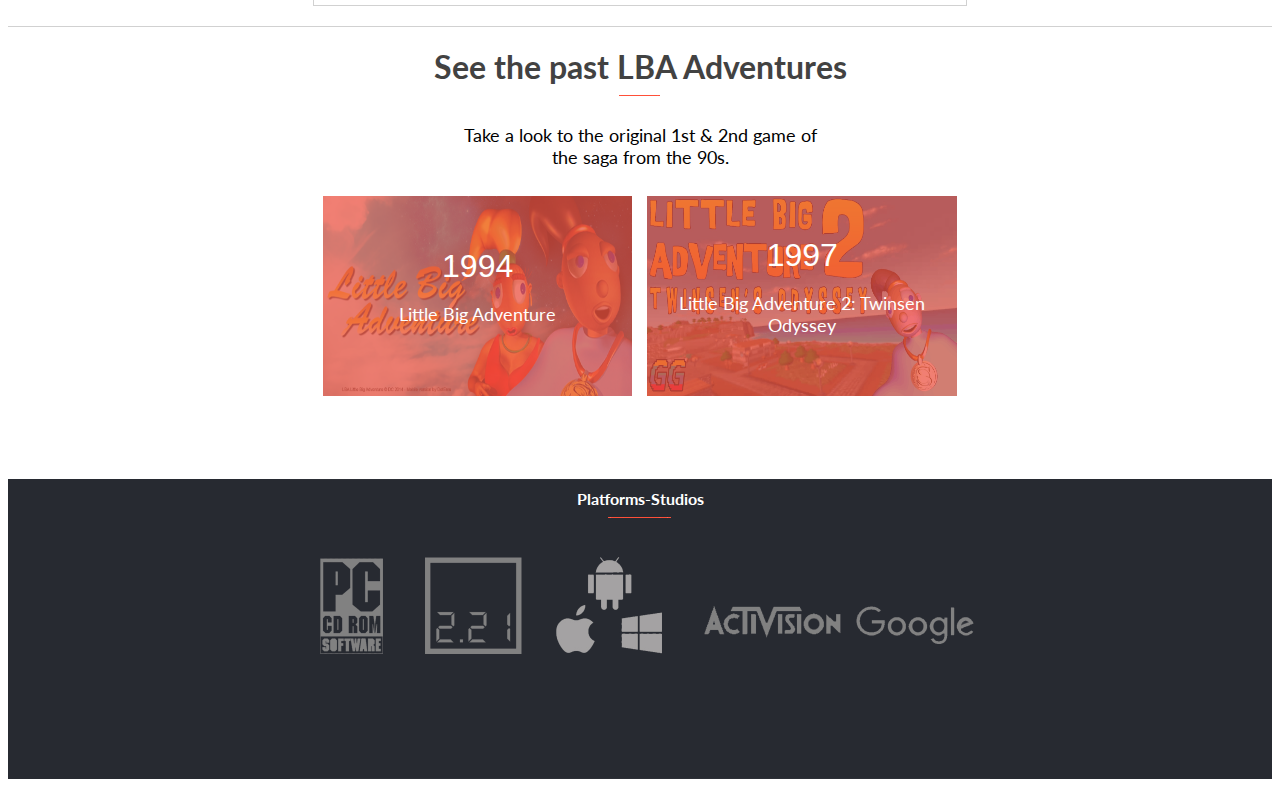
==== commit 3c790abc: "Style Modify" ====
--- a/about.html
+++ b/about.html
@@ -12,11 +12,13 @@
 </head>
 <body>
     <div class="topbar">        
-        <span class="facebook"></span>
-        <span class="twitter"></span>
-        <a href="about.html">Spanish</a>
-        <a href="#program">My Page</a>
-        <a href="#footer">Logout</a> 
+        <div class="topbarcont">      
+            <span class="facebook"></span>
+            <span class="twitter"></span>
+            <a>Spanish</a>
+            <a>My Page</a>
+            <a>Logout</a>
+        </div>  
     </div>
     <div id="bg-about">
         <nav class="navbar">                        
@@ -39,19 +41,19 @@
                  "With its unparalleled sense of marvel and imagination, engaging story, and deft mix of action and adventure, Twinsen's Odyssey is a true delight and 
                  simply the most charming game I've ever played".</p>      
             <p id="suptext2">Please contact us per Email for any further questions
-            about LIB Twinsen's Odyssey new Saga!</br>
+            about LIB Twinsen's Odyssey new Saga!<br>
             <a href=""> davidisea@hotmail.com</a></p>
         </header>
     </div>
     <div class="logo" id="logo">
         <h4>Little Big Adventure Cover</h4>
-        <p>The cover of LBA Twinsen's Odyssey was decided</br>
+        <p>The cover of LBA Twinsen's Odyssey was decided<br>
             through the activision designers at 1993.</p>
         <img src="Images/lba2.jpg" alt="LBA Cover">
     </div>
     <div class="past">
         <h4>See the past LBA Adventures</h4>
-        <p>Take a look to the original 1st & 2nd game of</br> the saga from the 90s.</p>
+        <p>Take a look to the original 1st & 2nd game of<br> the saga from the 90s.</p>
         <div class="oldcont">
         <div class="old1">
             <h3>1994</h3>
--- a/style.css
+++ b/style.css
@@ -4,6 +4,10 @@
   position: sticky;
   padding: 5px;
   top: 0;
+}
+
+a {
+  color: black;
 }
 
 .navbar a {
@@ -71,6 +75,13 @@
   margin-inline: 20%;
 }
 
+h3 {
+  color: #ec5242;
+  font-family: 'Lato', sans-serif;
+  margin: 0;
+  font-weight: 100;
+}
+
 .about h3 {
   align-self: center;
 }
@@ -85,10 +96,6 @@
   padding: 10px;
 }
 
-a {
-  color: black;
-}
-
 a:hover {
   color: #ec5242;
 }
@@ -98,6 +105,13 @@
   text-align: center;
   font-family: 'Lato', sans-serif;
   margin-bottom: 30px;
+}
+
+h2,
+h4 {
+  color: #424242;
+  font-family: 'Lato', sans-serif;
+  margin: 0;
 }
 
 .header h4 {
@@ -134,20 +148,6 @@
   text-align: center;
 }
 
-h3 {
-  color: #ec5242;
-  font-family: 'Lato', sans-serif;
-  margin: 0;
-  font-weight: 100;
-}
-
-h2,
-h4 {
-  color: #424242;
-  font-family: 'Lato', sans-serif;
-  margin: 0;
-}
-
 #program {
   background-image: url(Images/Abstract-Patterns-High-Quality-Gray-Background.webp);
   background-repeat: no-repeat;
@@ -163,7 +163,6 @@
   font-size: 18px;
   font-weight: bold;
   width: 40%;
-  text-align: right;
 }
 
 .plist {
@@ -208,21 +207,21 @@
   background-position: top 50% left 1%;
 }
 
+li:not(:last-child) {
+  margin-bottom: 10px;
+}
+
 #program li {
   display: flex;
   color: rgb(226, 226, 226);
   align-items: center;
   justify-content: space-around;
   background-color: rgb(240, 240, 240, 0.2);
-  gap: 15px;
+  gap: 15px; 
 }
 
 #program li .rgt {
   width: 60%;
-}
-
-li:not(:last-child) {
-  margin-bottom: 10px;
 }
 
 .btn {
@@ -240,84 +239,6 @@
   background-color: #f17668;
 }
 
-#program h4 {
-  color: white;
-  text-align: center;
-  margin-top: 7%;
-  background: url(Images/underline.png) bottom no-repeat;
-  padding-bottom: 10px;
-  background-size: 10%;
-}
-
-.logo {
-  padding-top: 20px;
-  display: flex;
-  flex-direction: column;
-  align-items: center;
-  padding-bottom: 20px;
-}
-
-#Creators {
-  background-color: #fff;
-  display: flex;
-  flex-direction: column;
-}
-
-.creators1,
-.creators2 {
-  display: flex;
-  flex-direction: column;
-  margin-inline: 2.5%;
-  row-gap: 50px;
-  padding-top: 10%;
-}
-
-.creators2 {
-  padding-bottom: 10%;
-}
-
-.card,
-.carh {
-  display: flex;
-  height: auto;
-  column-gap: 5%;
-}
-
-.creators2,
-.cardh {
-  display: none;
-  column-gap: 5%;
-}
-
-.creator-img {
-  width: 25%;
-  height: 40%;
-}
-
-#CContent {
-  display: flex;
-  flex-direction: column;
-  justify-content: space-between;
-}
-
-.card p,
-.card h3,
-.cardh p,
-.cardh h3 {
-  font-family: 'Lato', sans-serif;
-}
-
-.card h3,
-.cardh h3 {
-  color: #272a31;
-  font-weight: 900;
-}
-
-.card p,
-.cardh p {
-  font-size: small;
-}
-
 .card h4,
 .cardh h4 {
   color: #ec5242;
@@ -328,6 +249,106 @@
   background-size: 8%;
 }
 
+.logo h4 {
+  background: url(Images/underline.png) bottom no-repeat;
+  padding-bottom: 10px;
+  background-size: 10%;
+}
+
+.past h4 {
+  background: url(Images/underline.png) bottom no-repeat;
+  padding-bottom: 10px;
+  background-size: 10%;
+}
+
+.partners h4 {
+  display: flex;
+  color: white;
+  justify-content: center;
+  padding-top: 10px;
+  background: url(Images/underline.png) bottom no-repeat;
+  padding-bottom: 10px;
+  background-size: 15%;
+}
+
+#program h4 {
+  color: white;
+  text-align: center;
+  margin-top: 7%;
+  background: url(Images/underline.png) bottom no-repeat;
+  padding-bottom: 10px;
+  background-size: 10%;
+}
+
+.logo {
+  padding-top: 20px;
+  display: flex;
+  flex-direction: column;
+  align-items: center;
+  padding-bottom: 20px;
+}
+
+#Creators {
+  background-color: #fff;
+  display: flex;
+  flex-direction: column;
+}
+
+.creators1,
+.creators2 {
+  display: flex;
+  flex-direction: column;
+  margin-inline: 2.5%;
+  row-gap: 50px;
+  padding-top: 10%;
+}
+
+.creators2 {
+  padding-bottom: 10%;
+}
+
+.card,
+.carh {
+  display: flex;
+  height: auto;
+  column-gap: 5%;
+}
+
+.creators2,
+.cardh {
+  display: none;
+  column-gap: 5%;
+}
+
+.creator-img {
+  width: 25%;
+  height: 40%;
+}
+
+#CContent {
+  display: flex;
+  flex-direction: column;
+  justify-content: space-between;
+}
+
+.card p,
+.card h3,
+.cardh p,
+.cardh h3 {
+  font-family: 'Lato', sans-serif;
+}
+
+.card h3,
+.cardh h3 {
+  color: #272a31;
+  font-weight: 900;
+}
+
+.card p,
+.cardh p {
+  font-size: small;
+}
+
 .button {
   display: flex;
   justify-content: center;
@@ -344,12 +365,6 @@
   background-size: 5%;
 }
 
-.logo h4 {
-  background: url(Images/underline.png) bottom no-repeat;
-  padding-bottom: 10px;
-  background-size: 10%;
-}
-
 .logo p {
   text-align: center;
   font-family: 'Lato', sans-serif;
@@ -370,12 +385,6 @@
   padding-bottom: 20px;
   border-top: #d1d1d1 1px solid;
   row-gap: 10px;
-}
-
-.past h4 {
-  background: url(Images/underline.png) bottom no-repeat;
-  padding-bottom: 10px;
-  background-size: 10%;
 }
 
 .past p {
@@ -438,16 +447,6 @@
   background-position: top left 50%;
 }
 
-.partners h4 {
-  display: flex;
-  color: white;
-  justify-content: center;
-  padding-top: 10px;
-  background: url(Images/underline.png) bottom no-repeat;
-  padding-bottom: 10px;
-  background-size: 15%;
-}
-
 .copyrights {
   padding-block: 5%;
   background-color: white;
@@ -490,11 +489,16 @@
 
 @media only screen and  (min-width: 768px) {
   .topbar {
-    display: inline-block;
-    background-color: #424242;
+    display: flex;
+    background-color: #424242;    
+    padding-block: 7px;
     width: 100%;
-    padding-block: 7px;
-    text-align: end;
+    justify-content: flex-end;
+   
+  }
+
+  .topbarcont{
+    padding-right: 20%;
   }
 
   .topbar a {
@@ -510,10 +514,10 @@
   }
 
   .navbar {
-    display: block;
+    display: flex;
     overflow: hidden;
-    background-color: white;
-    padding-right: 10%;
+    background-color: white;    
+    justify-content: space-between;
   }
 
   .navbar a {
@@ -522,10 +526,10 @@
     text-align: center;
     text-decoration: none;
     color: black;
-    padding: 0 16px;
+    padding: 0 14px;
     margin-top: 20px;
     font-family: 'Lato', sans-serif;
-    margin-inline: 3%;
+    
   }
 
   .s221 {
@@ -533,150 +537,6 @@
     background-repeat: no-repeat;
     background-size: 100% 100%;
     align-items: center;
-  }
-
-  .navbar a:hover {
-    color: #ec5242;
-  }
-
-  #bg {
-    width: 100%;
-    background-image: url(Images/graybgdesktop.jpg);
-    background-repeat: no-repeat;
-    background-size: cover;
-  }
-
-  .header {
-    align-items: center;
-    height: inherit;
-    justify-content: center;
-    align-items: flex-start;
-    width: 80%;
-    margin-inline: 10%;
-    height: 100vh;
-  }
-
-  .header h3 {
-    font-size: xx-large;
-  }
-
-  .header h1 {
-    font-size: 70px;
-    line-height: 70px;
-  }
-
-  .main p {
-    margin-inline: 0%;
-    width: 60%;
-    padding: 20px;
-    font-size: large;
-    margin-bottom: 5%;
-  }
-
-  #headfoot {
-    margin-top: 2%;
-  }
-
-  .main h2 {
-    font-size: 50px;
-    font-family: 'CocoGoose', sans-serif;
-    font-weight: 100;
-  }
-
-  .main h4 {
-    font-size: xx-large;
-    font-family: 'CocoGoose', sans-serif;
-    font-weight: 100;
-  }
-
-  .plist {
-    display: flex;
-    gap: 10px;
-    margin-inline: 15%;
-    width: 70%;
-  }
-
-  .plist li {
-    width: 33.33%;
-    flex-direction: column;
-    justify-content: flex-end;
-  }
-
-  .plist li:hover {
-    border: 2px solid white;
-  }
-
-  li:not(:last-child) {
-    margin-bottom: 0;
-  }
-
-  .plist #f {
-    background-position: top 7% left 50%;
-    background-size: 20%;
-  }
-
-  .plist #s {
-    background-position: top 7% left 50%;
-    background-size: 20%;
-  }
-
-  .plist #t {
-    background-position: top 7% left 50%;
-    background-size: 20%;
-  }
-
-  .plist #fr {
-    background-position: top 7% left 50%;
-    background-size: 20%;
-  }
-
-  .plist #ff {
-    background-position: top 7% left 50%;
-    background-size: 20%;
-  }
-
-  #program li {
-    justify-content: center;
-    text-align: center;
-    gap: 0;
-    padding-top: 7%;
-    padding-bottom: 1%;
-  }
-
-  #program li p {
-    margin: 1%;
-    text-align: center;
-  }
-
-  #program h4 {
-    margin-top: 3%;
-    padding-bottom: 10px;
-    background-size: 3%;
-    margin-bottom: 3%;
-  }
-
-  .btn {
-    display: none;
-  }
-
-  .WP {
-    margin-top: 4%;
-    display: block;
-    text-align: center;
-    font-family: 'Lato', sans-serif;
-    text-decoration: underline;
-    color: white;
-  }
-
-  .partners h4 {
-    background-size: 5%;
-  }
-
-  #bg-about {
-    background-color: #f4f4f4;
-    background-image: url(Images/graybgaboutdesktop.jpg);
-    background-repeat: no-repeat;
-    background-size: auto 100%;
   }
 
   .home a {
@@ -688,6 +548,173 @@
     float: left;
     margin-top: 10px;
     padding: 0 16px;
+  }
+
+  .navbar a:hover {
+    color: #ec5242;
+  }
+
+  #bg {
+    width: 100%;
+    background-image: url(Images/graybgdesktop.jpg);
+    background-repeat: no-repeat;
+    background-size: cover;
+  }
+
+  .header {
+    align-items: center;
+    justify-content: center;
+    width: 80%;
+    margin-inline: 10%;
+    height: 100vh;
+  }
+
+  .header h3 {
+    font-size: xx-large;
+  }
+
+  .header h1 {
+    font-size: 70px;
+    line-height: 70px;
+  }
+
+  .main p {
+    margin-inline: 0%;
+    width: 60%;
+    padding: 20px;
+    font-size: large;
+    margin-bottom: 5%;
+  }
+
+  #headfoot {
+    margin-top: 2%;
+  }
+
+  .main h2 {
+    font-size: 50px;
+    font-family: 'CocoGoose', sans-serif;
+    font-weight: 100;
+  }
+
+  .main h4 {
+    font-size: xx-large;
+    font-family: 'CocoGoose', sans-serif;
+    font-weight: 100;
+  }
+
+  .plist {
+    display: flex;
+    gap: 5px;
+    margin-inline: 15%;
+    width: 70%;
+  }
+
+  .plist li {
+    width: 33.33%;
+    flex-direction: column;
+    justify-content: flex-end;
+  }
+
+  li:not(:last-child) {
+    margin-bottom: 0;
+  }
+
+  .plist li:hover {
+    border: 2px solid white;
+  }
+
+  .plist #f {
+    background-position: top 7% left 50%;
+    background-size: 20%;
+  }
+
+  .plist #s {
+    background-position: top 7% left 50%;
+    background-size: 20%;
+  }
+
+  .plist #t {
+    background-position: top 7% left 50%;
+    background-size: 20%;
+  }
+
+  .plist #fr {
+    background-position: top 7% left 50%;
+    background-size: 20%;
+  }
+
+  .plist #ff {
+    background-position: top 7% left 50%;
+    background-size: 20%;
+  }
+
+  #program li {
+    justify-content: center;
+    text-align: center;
+    gap: 0;
+    padding-top: 7%;
+    padding-bottom: 1%;
+  }
+
+  .about p {
+    font-size: medium;
+  }
+
+  .logo p {
+    font-size: large;
+  }
+
+  .past p {
+    font-size: large;
+  }
+
+  .card p,
+  .cardh p {
+    font-size: medium;
+  }
+
+  #program li p {
+    margin: 1%;
+    text-align: center;
+  }
+
+  .partners h4 {
+    background-size: 5%;
+  }
+
+  .logo h4 {
+    font-size: xx-large;
+  }
+
+  .past h4 {
+    font-size: xx-large;
+  }
+
+  #program h4 {
+    margin-top: 3%;
+    padding-bottom: 10px;
+    background-size: 3%;
+    margin-bottom: 3%;
+  }
+
+  .btn {
+    display: none;
+  }
+
+  .WP {
+    margin-top: 4%;
+    display: block;
+    text-align: center;
+    font-family: 'Lato', sans-serif;
+    text-decoration: underline;
+    color: white;
+  }
+
+  #bg-about {
+    background-color: #f4f4f4;
+    background-image: url(Images/graybgaboutdesktop.jpg);
+    background-repeat: no-repeat;
+    background-size: auto 100%;
   }
 
   .about #sup_text {
@@ -716,28 +743,8 @@
     display: none;
   }
 
-  .about p {
-    font-size: medium;
-  }
-
-  .logo h4 {
-    font-size: xx-large;
-  }
-
-  .logo p {
-    font-size: large;
-  }
-
   .logo img {
     width: 50%;
-  }
-
-  .past h4 {
-    font-size: xx-large;
-  }
-
-  .past p {
-    font-size: large;
   }
 
   .oldcont {
@@ -750,8 +757,9 @@
   }
 
   .navbar #links {
-    display: block;
-    float: inline-end;
+   display: flex;
+   padding-right: 30%;   
+   column-gap: 50px;
   }
 
   .old1,
@@ -766,10 +774,6 @@
   .creators2,
   .cardh {
     display: flex;
-  }
-
-  .btn2 {
-    display: none;
   }
 
   #Creators {
@@ -780,6 +784,10 @@
     column-gap: 5%;
   }
 
+  .cardh {
+    column-gap: 5%;
+  }
+
   .creators2 {
     justify-content: space-around;
     padding-bottom: 0%;
@@ -789,10 +797,6 @@
     height: 33.33%;
   }
 
-  .cardh {
-    column-gap: 5%;
-  }
-
   .creator-img {
     height: 70%;
     width: fit-content;
@@ -800,17 +804,16 @@
 
   #CContent {
     justify-content: flex-start;
-  }
-
-  .card p,
-  .cardh p {
-    font-size: medium;
   }
 
   .creators1,
   .creators2 {
     margin-inline: 0%;
     width: 100%;
+  }
+
+  .partners{
+    background-image: url(Images/Partners/partnersdesktop.jpg);
   }
 }
 
@@ -836,4 +839,7 @@
   .copyrights img {
     width: 50%;
   }
-}
+  #program li {    
+    height: 150px;
+  }
+}
